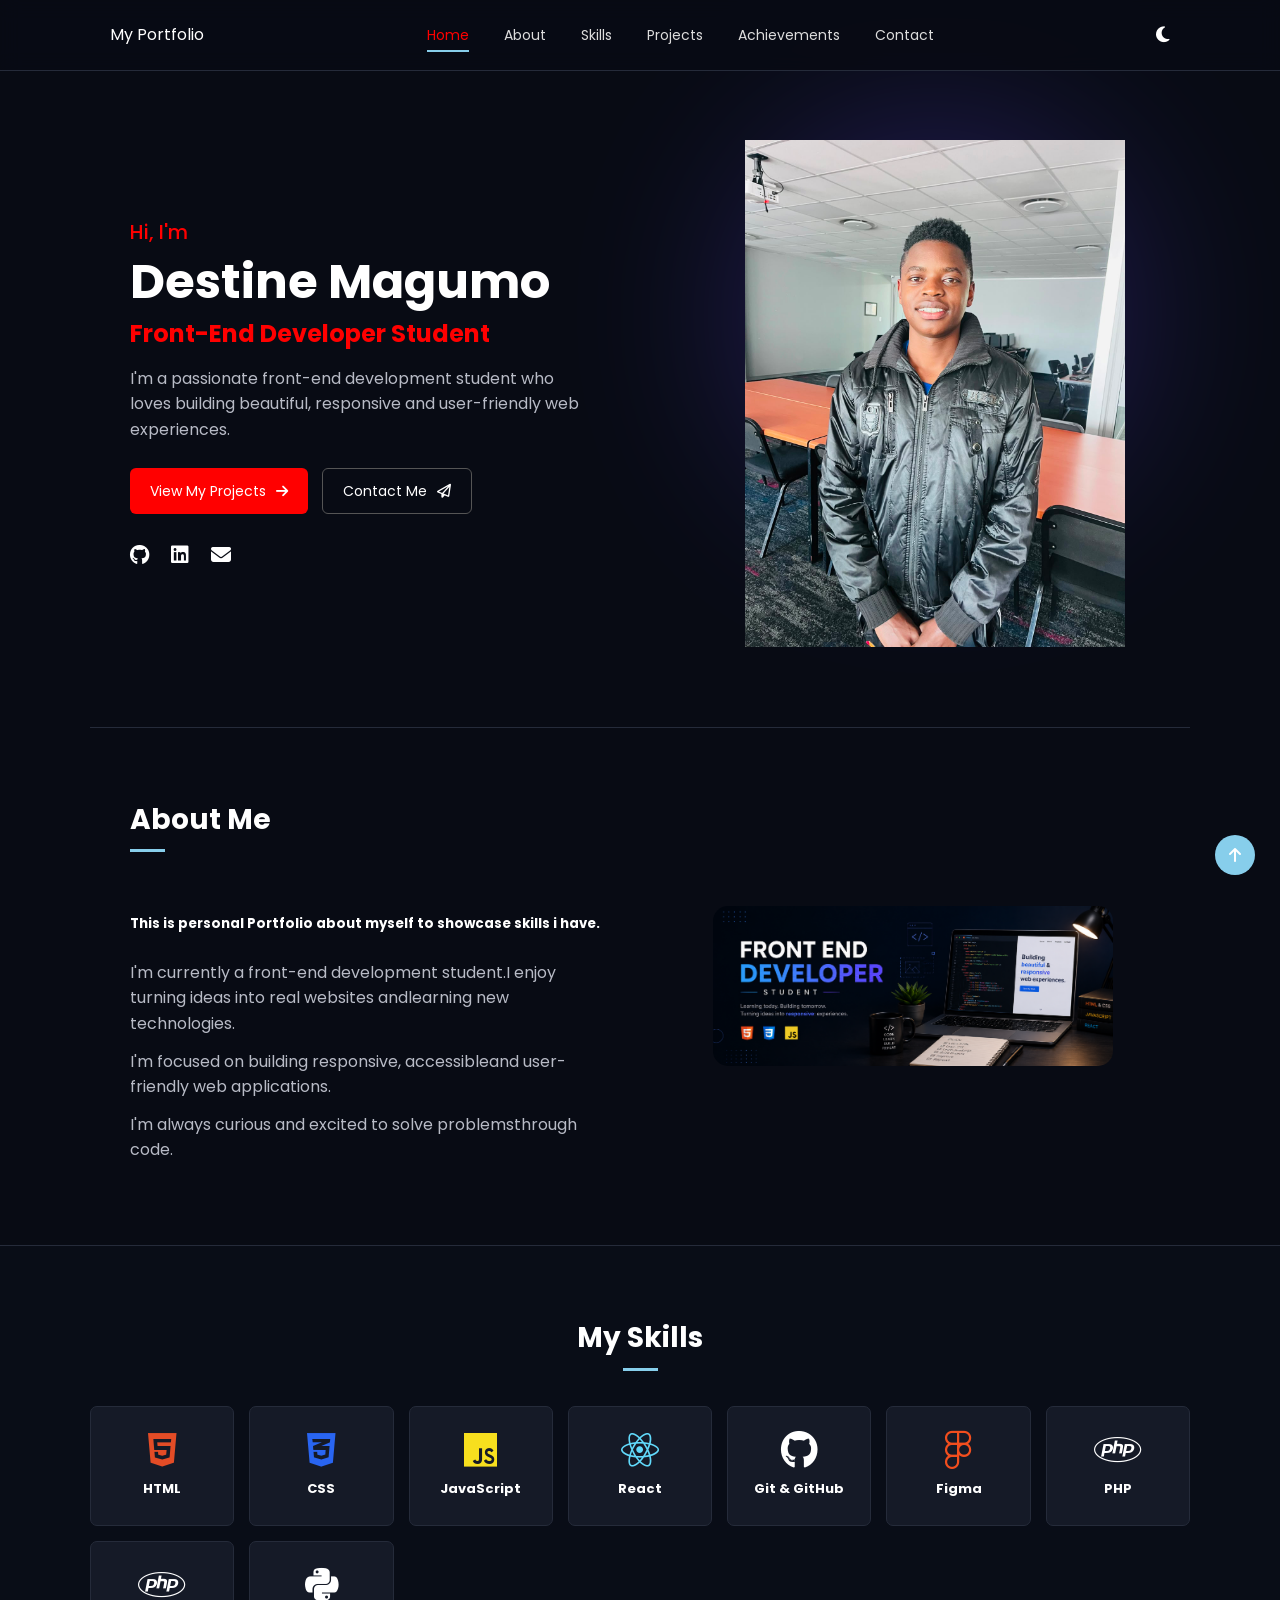
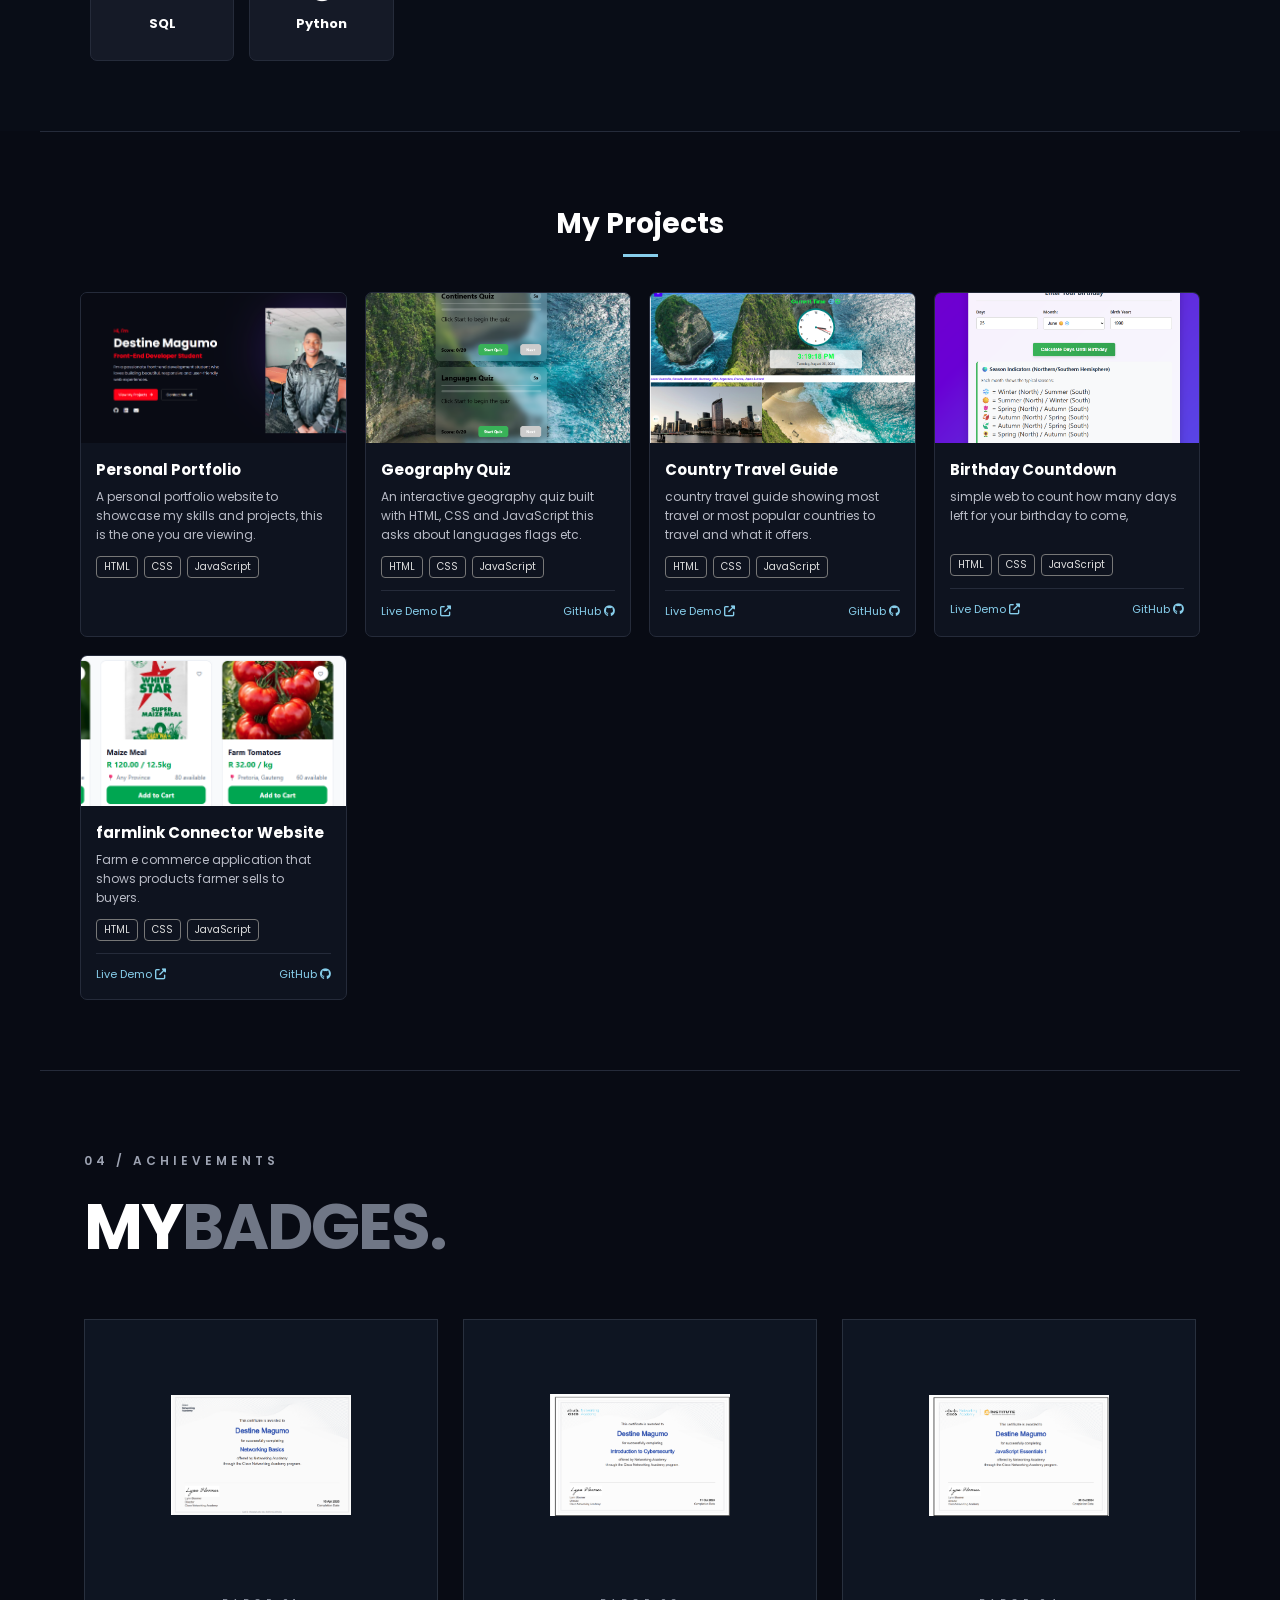
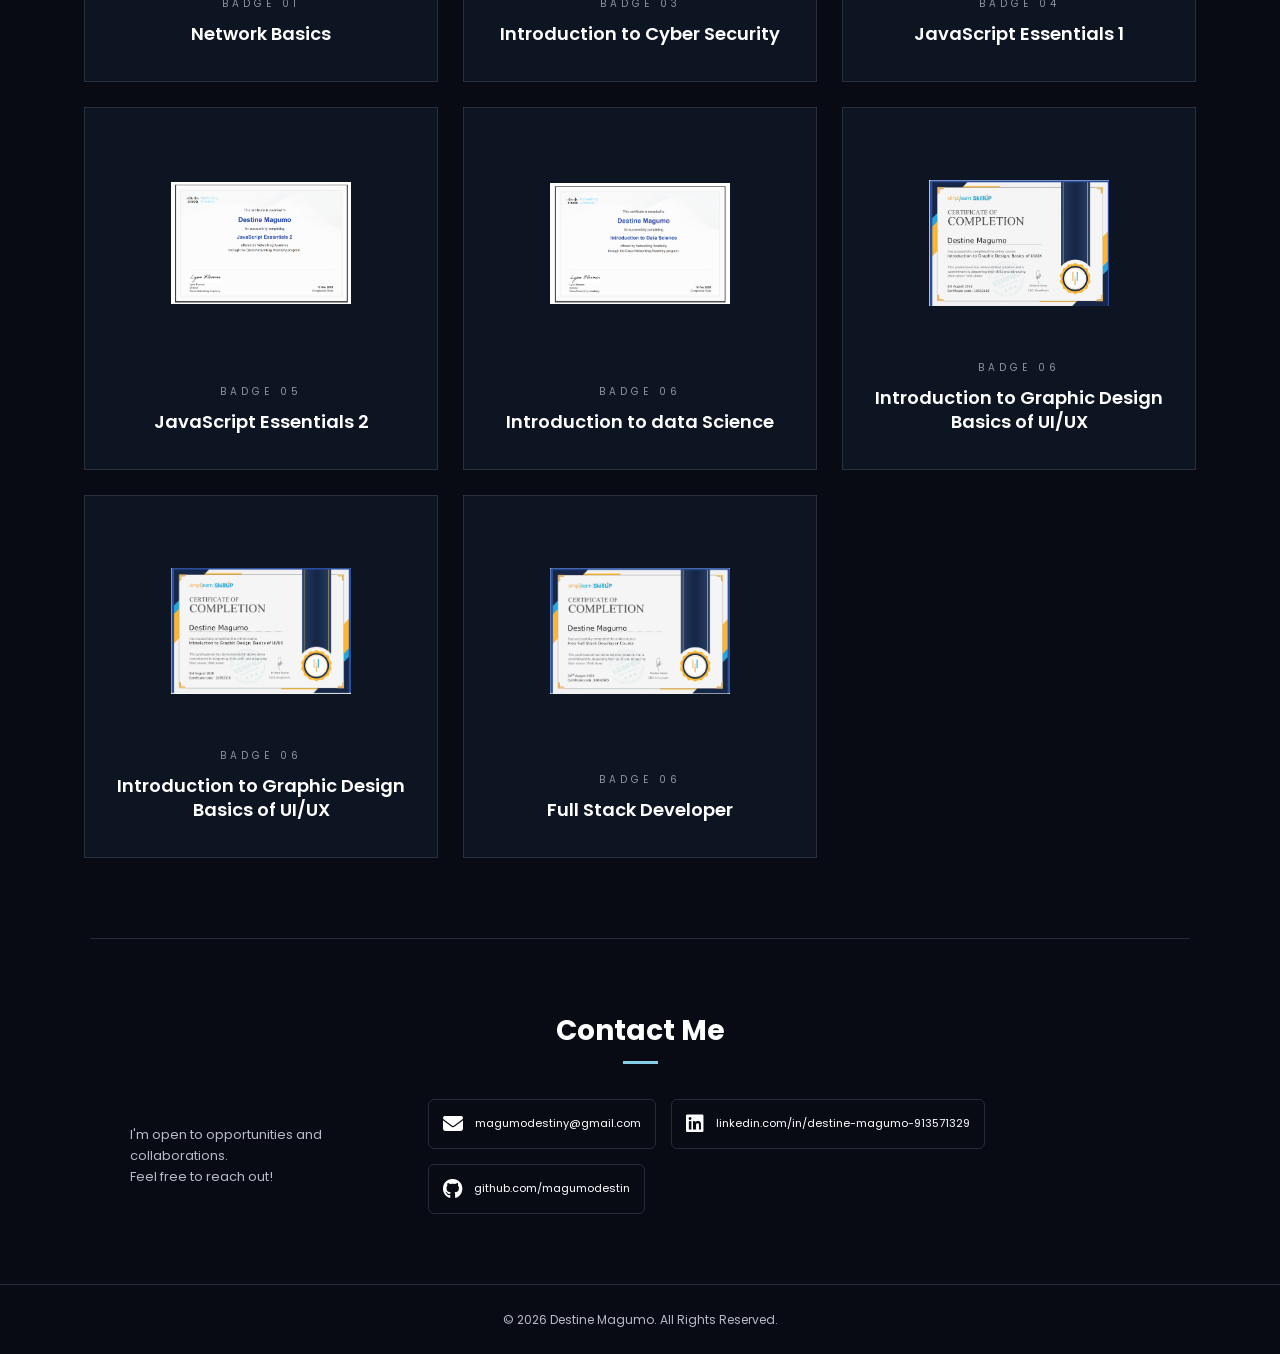
==== portfolio/index.html @ 2e09d2f1 "Add files via upload" ====
<!DOCTYPE html>
<html lang="en">
<head>
<meta charset="UTF-8">
<meta name="viewport" content="width=device-width, initial-scale=1.0">
<title>Destine Magumo | Portfolio</title>
<link rel="preconnect" href="https://fonts.googleapis.com">
<link rel="preconnect" href="https://fonts.gstatic.com" crossorigin>
<link href="https://fonts.googleapis.com/css2?family=Poppins:wght@300;400;500;600;700&display=swap" rel="stylesheet">
<link rel="stylesheet" href="https://cdnjs.cloudflare.com/ajax/libs/font-awesome/6.5.2/css/all.min.css">
<link rel="stylesheet" href="style.css">
</head>

<body>
<header>
<nav class="navbar">
<a href="#home" class="c">My Portfolio<span></span></a>
<ul class="nav-links">
<li><a href="#home" class="active">Home</a></li>
<li><a href="#about">About</a></li>
<li><a href="#skills">Skills</a></li>
<li><a href="#projects">Projects</a></li>
<li><a href="#achievements">Achievements</a></li>
<li><a href="#contact">Contact</a></li>
</ul>
<button id="theme-btn" class="theme-btn" aria-label="Toggle dark mode">
<i class="fas fa-moon"></i>
</button>
<button class="menu-btn" id="menu-btn" aria-label="Open menu">
<i class="fas fa-bars"></i>
</button>
</nav>
</header>

<section class="hero" id="home">
<div class="hero-content">
<p class="intro">Hi, I'm</p>
<h1>Destine Magumo</h1>
<h2>Front-End Developer Student</h2>
<p class="hero-description">
I'm a passionate front-end development student who
loves building beautiful, responsive and user-friendly
web experiences.
</p>

<div class="hero-buttons">
<a href="#projects" class="btn primary-btn">
View My Projects
<i class="fas fa-arrow-right"></i>
</a>
<a href="#contact" class="btn secondary-btn">
Contact Me
<i class="far fa-paper-plane"></i>
</a>
</div>

<div class="social-icons">
<a href="https://github.com/magumodestin" target="_blank" rel="noopener noreferrer" aria-label="GitHub">
<i class="fab fa-github"></i>
</a>
<a href="https://www.linkedin.com/in/destine-magumo-913571329/" target="_blank" rel="noopener noreferrer" aria-label="LinkedIn">
<i class="fab fa-linkedin"></i>
</a>
<a href="mailto:magumodestiny@gmail.com" aria-label="Email">
<i class="fas fa-envelope"></i>
</a>
</div>
</div>

<div class="hero-image">
<div class="glow"></div>
<img src="imgs/profile.jpg" alt="Destine Magumo Profile Picture">
</div>
</section>

<section class="about section" id="about">
<div class="about-content">
<div class="section-title left-title">
<h2>About Me</h2>
<span></span>
</div>

<br>
<h5>This is personal Portfolio about myself to showcase skills i have.</h5>
</br>

<p>I'm currently a front-end development student.I enjoy turning ideas into real websites andlearning new technologies.</p>
<p>I'm focused on building responsive, accessibleand user-friendly web applications.</p>
<p>I'm always curious and excited to solve problemsthrough code.</p>
</div>

<div class="about-image">
<img src="imgs/linkedin_cover.png" alt="Coding">
</div>
</section>

<section class="skills section" id="skills">
<div class="section-title">
<h2>My Skills</h2>
<span></span>
</div>

<div class="skills-container">
<div class="skill-card">
<i class="fab fa-html5 html-icon"></i>
<h3>HTML</h3>
</div>

<div class="skill-card">
<i class="fab fa-css3-alt css-icon"></i>
<h3>CSS</h3>
</div>

<div class="skill-card">
<i class="fab fa-js js-icon"></i>
<h3>JavaScript</h3>
</div>

<div class="skill-card">
<i class="fab fa-react react-icon"></i>
<h3>React</h3>
</div>

<div class="skill-card">
<i class="fab fa-github github-icon"></i>
<h3>Git &amp; GitHub</h3>
</div>

<div class="skill-card">
<i class="fab fa-figma figma-icon"></i>
<h3>Figma</h3>
</div>

<div class="skill-card">
<i class="fab fa-php php-icon"></i>
<h3>PHP</h3>
</div>

<div class="skill-card">
<i class="fab fa-php php-icon"></i>
<h3>SQL</h3>
</div>

<div class="skill-card">
<i class="fab fa-python python-icon"></i>
<h3>Python</h3>
</div>
</div>
</section>

<section class="projects section" id="projects">
<div class="section-title">
<h2>My Projects</h2>
<span></span>
</div>

<div class="projects-container">
<div class="project-card">
<img src="imgs/portfolio.png" alt="Personal Portfolio Project">
<div class="project-content">
<h3>Personal Portfolio</h3>
<p>A personal portfolio website to showcase my skills and projects, this is the one you are viewing.</p>
<div class="tags">
<span>HTML</span>
<span>CSS</span>
<span>JavaScript</span>
</div>
</div>
</div>

<div class="project-card">
<img src="imgs/geoquiz.png" alt="Geography Quiz">
<div class="project-content">
<h3>Geography Quiz</h3>
<p>An interactive geography quiz built with HTML, CSS and JavaScript this asks about languages flags etc.</p>
<div class="tags">
<span>HTML</span>
<span>CSS</span>
<span>JavaScript</span>
</div>

<div class="project-links">
<a href="https://geographyquizweb.netlify.app/" target="_blank" rel="noopener noreferrer">
Live Demo
<i class="fas fa-external-link-alt"></i>
</a>
<a href="https://github.com/magumodestin/Geography-Quiz" target="_blank" rel="noopener noreferrer">
GitHub
<i class="fab fa-github"></i>
</a>
</div>
</div>
</div>

<div class="project-card">
<img src="imgs/countrytravel.png" alt="Country travel guide">
<div class="project-content">
<h3>Country Travel Guide</h3>
<p>country travel guide showing most travel or most popular countries to travel and what it offers.</p>
<div class="tags">
<span>HTML</span>
<span>CSS</span>
<span>JavaScript</span>
</div>

<div class="project-links">
<a href="https://countrytravelguide.netlify.app/" target="_blank" rel="noopener noreferrer">
Live Demo
<i class="fas fa-external-link-alt"></i>
</a>
<a href="https://github.com/magumodestin" target="_blank" rel="noopener noreferrer">
GitHub
<i class="fab fa-github"></i>
</a>
</div>
</div>
</div>


<div class="project-card">
<img src="imgs/birthdaycountdown.png" alt="Country travel guide">
<div class="project-content">
<h3>Birthday Countdown</h3>
<p>simple web to count how many days left for your birthday to come, </p>
<div class="tags">
<span>HTML</span>
<span>CSS</span>
<span>JavaScript</span>
</div>

<div class="project-links">
<a href="https://birthdaycountdownapp.netlify.app/" target="_blank" rel="noopener noreferrer">
Live Demo
<i class="fas fa-external-link-alt"></i>
</a>
<a href="https://github.com/magumodestin" target="_blank" rel="noopener noreferrer">
GitHub
<i class="fab fa-github"></i>
</a>
</div>
</div>
</div>


<div class="project-card">
<img src="imgs/farmlinkconnector.png" alt="E-Commerce Website">
<div class="project-content">
<h3>farmlink Connector Website</h3>
<p>Farm e commerce application that shows products farmer sells to buyers.</p>
<div class="tags">
<span>HTML</span>
<span>CSS</span>
<span>JavaScript</span>
</div>

<div class="project-links">
<a href="https://farmlinkconnector.netlify.app/" target="_blank" rel="noopener noreferrer">
Live Demo
<i class="fas fa-external-link-alt"></i>
</a>
<a href="https://github.com/magumodestin" target="_blank" rel="noopener noreferrer">
GitHub
<i class="fab fa-github"></i>
</a>
</div>
</div>
</div>
</div>
</section>

<section class="achievements section" id="achievements">
<div class="achievements-header">
<div class="section-number">
04 / ACHIEVEMENTS
</div>
<h2>MY<span>BADGES.</span></h2>
</div>

<div class="badges-container">
<div class="badge-card">
<div class="badge-image">
<img src="imgs/networkbasics.png" alt="Safeguard Badge">
</div>
<div class="badge-info">
<p class="badge-number">BADGE 01</p>
<h3>Network Basics</h3>
</div>
</div>

<div class="badge-card">
<div class="badge-image">
<img src="imgs/cybersecurity_cert.png" alt="Introduction to Cyber Security Badge">
</div>
<div class="badge-info">
<p class="badge-number">BADGE 03</p>
<h3>Introduction to Cyber Security</h3>
</div>
</div>

<div class="badge-card">
<div class="badge-image">
<img src="imgs/JavaScriptEssentials1.png" alt="Badge 4">
</div>
<div class="badge-info">
<p class="badge-number">BADGE 04</p>
<h3>JavaScript Essentials 1</h3>
</div>
</div>

<div class="badge-card">
<div class="badge-image">
<img src="imgs/JavaScriptEssentials2.png" alt="Badge 6">
</div>
<div class="badge-info">
<p class="badge-number">BADGE 05</p>
<h3>JavaScript Essentials 2</h3>
</div>
</div>

<div class="badge-card">
<div class="badge-image">
<img src="imgs/datascience_cert.png" alt="Badge 5">
</div>
<div class="badge-info">
<p class="badge-number">BADGE 06</p>
<h3>Introduction to data Science</h3>
</div>
</div>

<!-- other cerification not fron cisco-->

<div class="badge-card">
<div class="badge-image">
<img src="imgs/introtographicdesign.jpg" alt="Badge 5">
</div>
<div class="badge-info">
<p class="badge-number">BADGE 06</p>
<h3>Introduction to Graphic Design Basics of UI/UX</h3>
</div>
</div>

<div class="badge-card">
<div class="badge-image">
<img src="imgs/GraphicDesignBasics.png" alt="Badge 5">
</div>
<div class="badge-info">
<p class="badge-number">BADGE 06</p>
<h3>Introduction to Graphic Design Basics of UI/UX</h3>
</div>
</div>

<div class="badge-card">
<div class="badge-image">
<img src="imgs/fullstack.png" alt="Badge 5">
</div>
<div class="badge-info">
<p class="badge-number">BADGE 06</p>
<h3>Full Stack Developer</h3>
</div>
</div>

</div>
</section>

<section class="contact section" id="contact">
<div class="section-title">
<h2>Contact Me</h2>
<span></span>
</div>

<div class="contact-container">
<div class="contact-text">
<p>I'm open to opportunities and collaborations.</p>
<p>Feel free to reach out!</p>
</div>

<div class="contact-links">
<a href="mailto:magumodestiny@gmail.com">
<i class="fas fa-envelope"></i>
<span>magumodestiny@gmail.com</span>
</a>

<a href="https://www.linkedin.com/in/destine-magumo-913571329/" target="_blank" rel="noopener noreferrer">
<i class="fab fa-linkedin"></i>
<span>linkedin.com/in/destine-magumo-913571329</span>
</a>

<a href="https://github.com/magumodestin" target="_blank" rel="noopener noreferrer">
<i class="fab fa-github"></i>
<span>github.com/magumodestin</span>
</a>
</div>
</div>
</section>

<footer>
<p>© 2026 Destine Magumo. All Rights Reserved.</p>
</footer>

<a href="#home" class="top-btn" aria-label="Back to top">
<i class="fas fa-arrow-up"></i>
</a>

<script src="script.js"></script>
</body>
</html>
---- portfolio/style.css ----
* {
    margin: 0;
    padding: 0;
    box-sizing: border-box;
    scroll-behavior: smooth;
}

body {
    font-family: "Poppins", sans-serif;
    background: #080b14;
    color: #ffffff;
    line-height: 1.6;
}

a {
    text-decoration: none;
    color: inherit;
}

img {
    max-width: 100%;
    display: block;
}

:root {
    --background: #080b14;
    --background-two: #0c101c;
    --card: #151a27;
    --border: #252b3a;
    --text: #ffffff;
    --text-light: #b8bbc6;
    --purple: #7657ff;
    --purple-light: #9b7cff;
}

header {
    position: fixed;
    top: 0;
    left: 0;
    width: 100%;
    z-index: 1000;
    background: rgba(8, 11, 20, 0.9);
    backdrop-filter: blur(10px);
    border-bottom: 1px solid var(--border);
}

.navbar {
    max-width: 1100px;
    height: 70px;
    margin: auto;
    display: flex;
    align-items: center;
    justify-content: space-between;
    padding: 0 20px;
}

.logo {
    font-size: 22px;
    font-weight: 700;
    color: red;
}

.logo span {
    color: white;
}

.nav-links {
    display: flex;
    gap: 35px;
    list-style: none;
}

.nav-links a {
    font-size: 14px;
    color: #ddd;
    transition: 0.3s;
}

.nav-links a:hover,
.nav-links a.active {
    color: red;
}

.nav-links a.active {
    border-bottom: 2px solid #87CEEB;
    padding-bottom: 5px;
}

.theme-btn,
.menu-btn {
    border: none;
    background: transparent;
    color: white;
    font-size: 18px;
    cursor: pointer;
}

.menu-btn {
    display: none;
}

.hero {
    min-height: 700px;
    max-width: 1100px;
    margin: auto;
    padding: 140px 40px 80px;
    display: flex;
    align-items: center;
    justify-content: space-between;
}

.hero-content {
    max-width: 520px;
}

.intro {
    color: red;
    font-size: 20px;
    font-weight: 500;
}

.hero h1 {
    font-size: 48px;
    line-height: 1.2;
    margin: 5px 0;
}

.hero h2 {
    font-size: 24px;
    color: red;
    margin-bottom: 12px;
}

.hero-description {
    color: var(--text-light);
    max-width: 450px;
    margin-bottom: 25px;
}

.hero-buttons {
    display: flex;
    gap: 14px;
    margin-bottom: 25px;
}

.btn {
    padding: 11px 20px;
    border-radius: 6px;
    display: flex;
    align-items: center;
    gap: 10px;
    font-size: 14px;
    transition: 0.3s;
}

.primary-btn {
    background: red;
}

.primary-btn:hover {
    transform: translateY(-3px);
    box-shadow: 0 10px 30px rgba(118, 87, 255, 0.3);
}

.secondary-btn {
    border: 1px solid #555;
}

.secondary-btn:hover {
    border-color: #ADD8E6;
    color: red;
}

.social-icons {
    display: flex;
    gap: 22px;
}

.social-icons a {
    font-size: 20px;
    transition: 0.3s;
}

.social-icons a:hover {
    color: #FF7F7F;
    transform: translateY(-3px);
}

.hero-image {
    position: relative;
    width: 430px;
    display: flex;
    justify-content: center;
}

.hero-image img {
    width: 380px;
    position: relative;
    z-index: 2;
}

.glow {
    position: absolute;
    width: 350px;
    height: 350px;
    background: #694cff;
    filter: blur(100px);
    opacity: 0.35;
    border-radius: 50%;
}

.section {
    border-top: 1px solid var(--border);
    padding: 70px 40px;
}

.section-title {
    text-align: center;
    margin-bottom: 35px;
}

.section-title h2 {
    font-size: 28px;
}

.section-title span {
    display: block;
    width: 35px;
    height: 3px;
    background: #87CEEB;
    margin: 7px auto;
}

.left-title {
    text-align: left;
}

.left-title span {
    margin-left: 0;
}

.about {
    max-width: 1100px;
    margin: auto;
    display: flex;
    justify-content: space-between;
    align-items: center;
    gap: 70px;
}

.about-content {
    flex: 1;
}

.about-content p {
    color: var(--text-light);
    margin-bottom: 12px;
    max-width: 500px;
}

.about-image {
    flex: 1;
    display: flex;
    justify-content: center;
}

.about-image img {
    width: 400px;
    border-radius: 15px;
}

.skills {
    background: #090d17;
}

.skills-container {
    max-width: 1100px;
    margin: auto;
    display: grid;
    grid-template-columns: repeat(7, 1fr);
    gap: 15px;
}

.skill-card {
    min-height: 120px;
    background: var(--card);
    border: 1px solid var(--border);
    border-radius: 7px;
    display: flex;
    flex-direction: column;
    justify-content: center;
    align-items: center;
    gap: 10px;
    transition: 0.3s;
}

.skill-card:hover {
    transform: translateY(-5px);
    border-color: #87CEEB;
}

.skill-card i {
    font-size: 38px;
}

.skill-card h3 {
    font-size: 13px;
}

.html-icon {
    color: #e34c26;
}

.css-icon {
    color: #2965f1;
}

.js-icon {
    color: #f7df1e;
}

.react-icon {
    color: #61dafb;
}

.github-icon {
    color: white;
}

.tailwind-icon {
    color: #38bdf8;
}

.figma-icon {
    color: #f24e1e;
}

.projects {
    max-width: 1200px;
    margin: auto;
}

.projects-container {
    display: grid;
    grid-template-columns: repeat(4, 1fr);
    gap: 18px;
}

.project-card {
    background: #0e131f;
    border: 1px solid var(--border);
    border-radius: 7px;
    overflow: hidden;
    transition: 0.3s;
}

.project-card:hover {
    transform: translateY(-5px);
    border-color: #4c3a99;
}

.project-card > img {
    width: 100%;
    height: 150px;
    object-fit: cover;
}

.project-content {
    padding: 15px;
}

.project-content h3 {
    font-size: 15px;
    margin-bottom: 5px;
}

.project-content p {
    font-size: 12px;
    color: var(--text-light);
    min-height: 55px;
}

.tags {
    display: flex;
    gap: 6px;
    flex-wrap: wrap;
    margin: 12px 0;
}

.tags span {
    font-size: 10px;
    border: 1px solid #777;
    padding: 2px 7px;
    border-radius: 4px;
    color: #ddd;
}

.project-links {
    border-top: 1px solid var(--border);
    padding-top: 12px;
    display: flex;
    justify-content: space-between;
}

.project-links a {
    font-size: 11px;
    color: #87CEEB;
}

.project-links a:hover {
    color: white;
}

.contact {
    max-width: 1100px;
    margin: auto;
}

.contact-container {
    display: flex;
    align-items: center;
    justify-content: space-between;
    gap: 30px;
}

.contact-text {
    color: var(--text-light);
    font-size: 13px;
}

.contact-links {
    display: flex;
    gap: 15px;
    flex-wrap: wrap;
}

.contact-links a {
    min-width: 200px;
    padding: 14px;
    border: 1px solid var(--border);
    border-radius: 6px;
    display: flex;
    align-items: center;
    gap: 12px;
    font-size: 11px;
    transition: 0.3s;
}

.contact-links a:hover {
    border-color: #87CEEB;
    color: red;
}

.contact-links i {
    font-size: 20px;
}

footer {
    border-top: 1px solid var(--border);
    text-align: center;
    padding: 25px;
    color: var(--text-light);
    font-size: 12px;
}

.top-btn {
    position: fixed;
    right: 25px;
    bottom: 25px;
    width: 40px;
    height: 40px;
    background: #87CEEB;
    border-radius: 50%;
    display: flex;
    justify-content: center;
    align-items: center;
    z-index: 100;
}

body.light {
    --background: #f5f5f8;
    --background-two: #ffffff;
    --card: #ffffff;
    --border: #dddddd;
    --text: #161616;
    --text-light: #555;
    background: #f5f5f8;
    color: #161616;
}

body.light header {
    background: rgba(255, 255, 255, 0.9);
}

body.light .hero,
body.light .section,
body.light .skills {
    background: #f5f5f8;
}

body.light .nav-links a {
    color: #333;
}

body.light .theme-btn,
body.light .menu-btn {
    color: #111;
}

body.light .secondary-btn {
    border-color: #aaa;
}

body.light .project-card,
body.light .skill-card {
    background: white;
}

body.light footer {
    background: white;
}

@media (max-width: 900px) {
    .nav-links {
        position: absolute;
        top: 70px;
        left: 0;
        width: 100%;
        background: #0b0f19;
        flex-direction: column;
        align-items: center;
        padding: 25px;
        gap: 20px;
        display: none;
    }

    .nav-links.show {
        display: flex;
    }

    .menu-btn {
        display: block;
    }

    .hero {
        flex-direction: column;
        text-align: center;
        padding-top: 120px;
    }

    .hero-content {
        max-width: 700px;
    }

    .hero-buttons {
        justify-content: center;
    }

    .social-icons {
        justify-content: center;
    }

    .hero-image {
        margin-top: 40px;
    }

    .about {
        flex-direction: column;
    }

    .left-title {
        text-align: center;
    }

    .left-title span {
        margin: 7px auto;
    }

    .skills-container {
        grid-template-columns: repeat(4, 1fr);
    }

    .projects-container {
        grid-template-columns: repeat(2, 1fr);
    }

    .contact-container {
        flex-direction: column;
        text-align: center;
    }

    .achievements-header h2 {
        font-size: 52px;
    }

    .badges-container {
        grid-template-columns: repeat(2, 1fr);
    }
}

@media (max-width: 600px) {
    .navbar {
        padding: 0 15px;
    }

    .hero {
        padding-left: 20px;
        padding-right: 20px;
    }

    .hero h1 {
        font-size: 38px;
    }

    .hero h2 {
        font-size: 20px;
    }

    .hero-image {
        width: 100%;
    }

    .hero-image img {
        width: 300px;
    }

    .section {
        padding: 55px 20px;
    }

    .skills-container {
        grid-template-columns: repeat(2, 1fr);
    }

    .projects-container {
        grid-template-columns: 1fr;
    }

    .contact-links {
        flex-direction: column;
        width: 100%;
    }

    .contact-links a {
        width: 100%;
    }

    .hero-buttons {
        flex-direction: column;
    }

    .btn {
        justify-content: center;
    }

    .achievements {
        padding: 60px 20px;
    }

    .achievements-header {
        margin-bottom: 40px;
    }

    .achievements-header h2 {
        font-size: 42px;
    }

    .section-number {
        font-size: 10px;
        letter-spacing: 3px;
    }

    .badges-container {
        grid-template-columns: 1fr;
        gap: 20px;
    }

    .badge-card {
        min-height: 340px;
        padding: 60px 25px 30px;
    }
}

.achievements {
    max-width: 1200px;
    margin: auto;
    padding: 80px 44px;
}

.achievements-header {
    margin-bottom: 60px;
}

.section-number {
    font-size: 12px;
    font-weight: 600;
    letter-spacing: 4px;
    color: #9da3b2;
    margin-bottom: 25px;
}

.achievements-header h2 {
    font-size: 64px;
    line-height: 1;
    font-weight: 700;
    letter-spacing: -2px;
}

.achievements-header h2 span {
    color: #707786;
}

.badges-container {
    display: grid;
    grid-template-columns: repeat(3, 1fr);
    gap: 25px;
}

.badge-card {
    min-height: 363px;
    background: #0e1522;
    border: 1px solid #28303e;
    display: flex;
    flex-direction: column;
    align-items: center;
    justify-content: space-between;
    padding: 70px 30px 35px;
    transition: all 0.3s ease;
}

.badge-card:hover {
    transform: translateY(-6px);
    border-color: #626b7d;
    background: #111a29;
}

.badge-image {
    width: 180px;
    height: 130px;
    display: flex;
    align-items: center;
    justify-content: center;
    margin-bottom: 30px;
}

.badge-image img {
    width: 100%;
    height: 100%;
    object-fit: contain;
    transition: transform 0.3s ease;
}

.badge-card:hover .badge-image img {
    transform: scale(1.04);
}

.badge-info {
    text-align: center;
    width: 100%;
}

.badge-number {
    font-size: 10px;
    letter-spacing: 4px;
    color: #8d94a3;
    margin-bottom: 10px;
}

.badge-info h3 {
    font-size: 18px;
    line-height: 1.35;
    color: #ffffff;
    font-weight: 600;
}
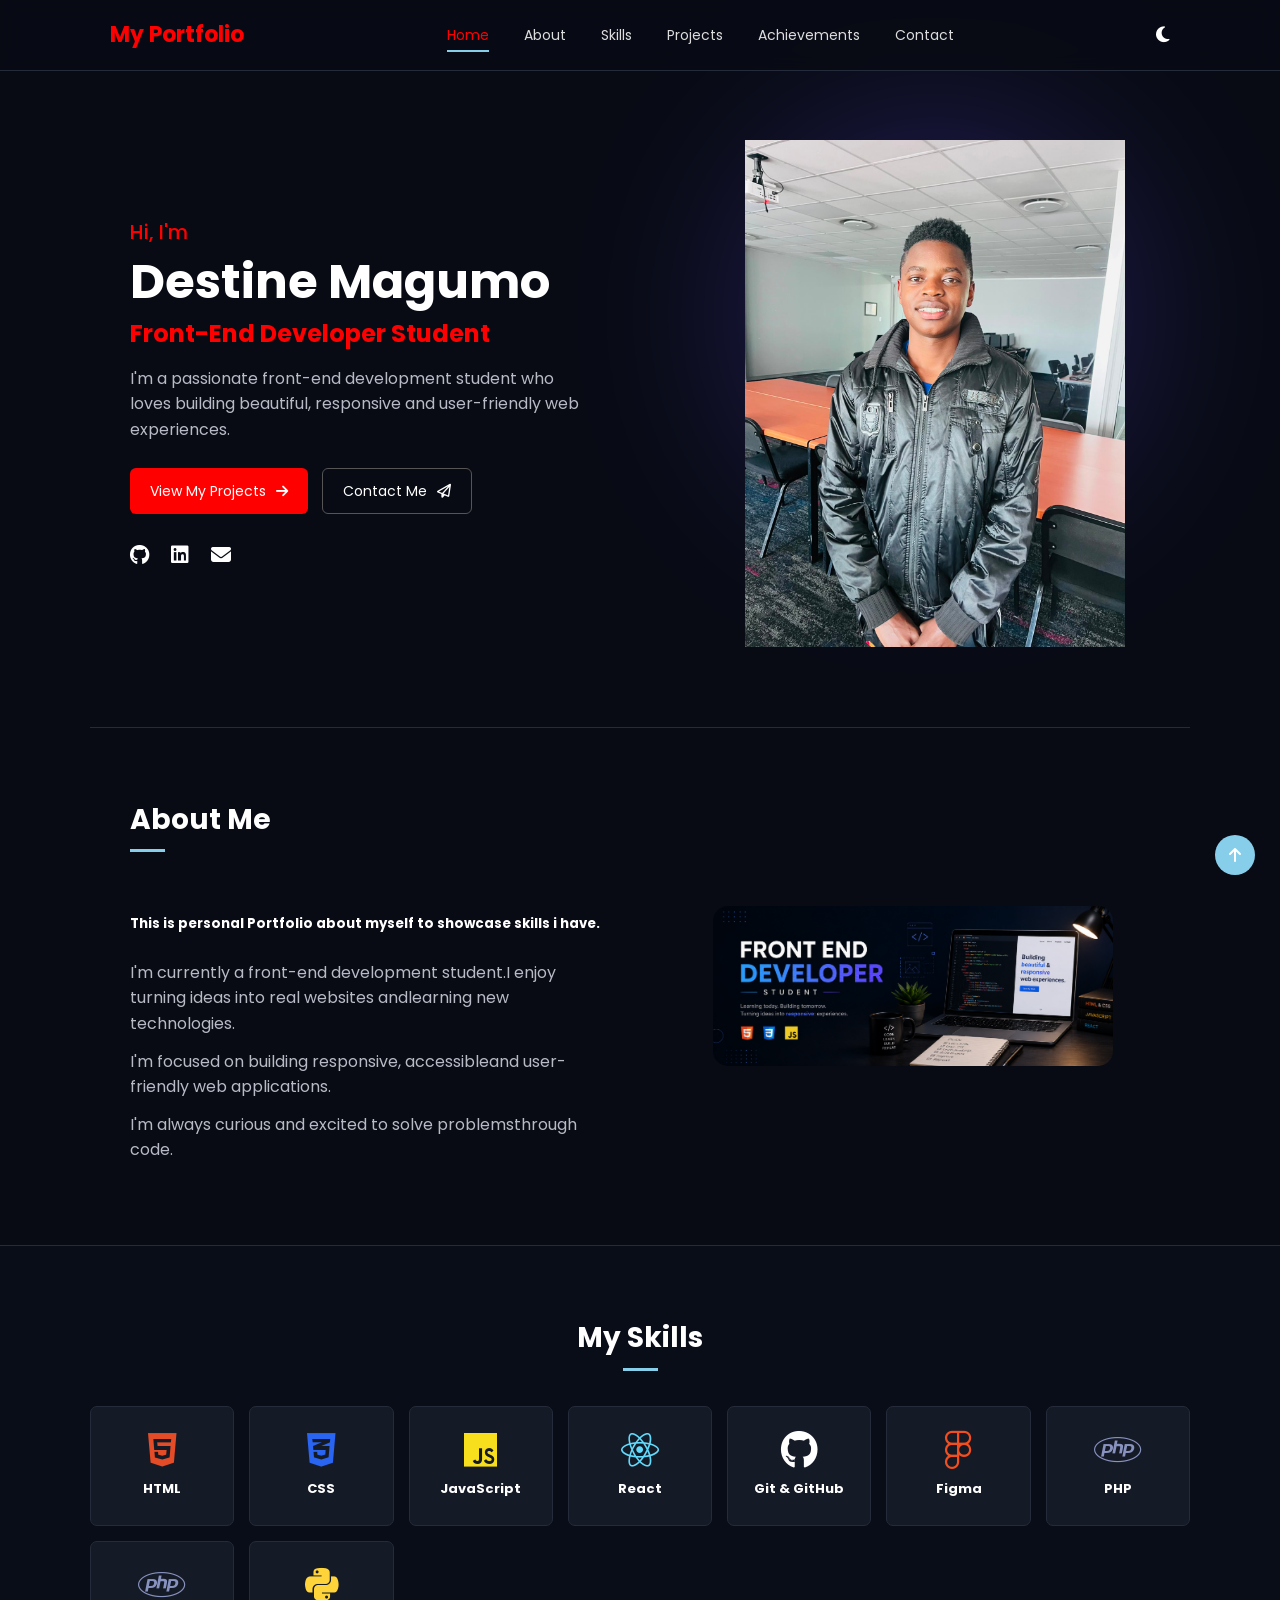
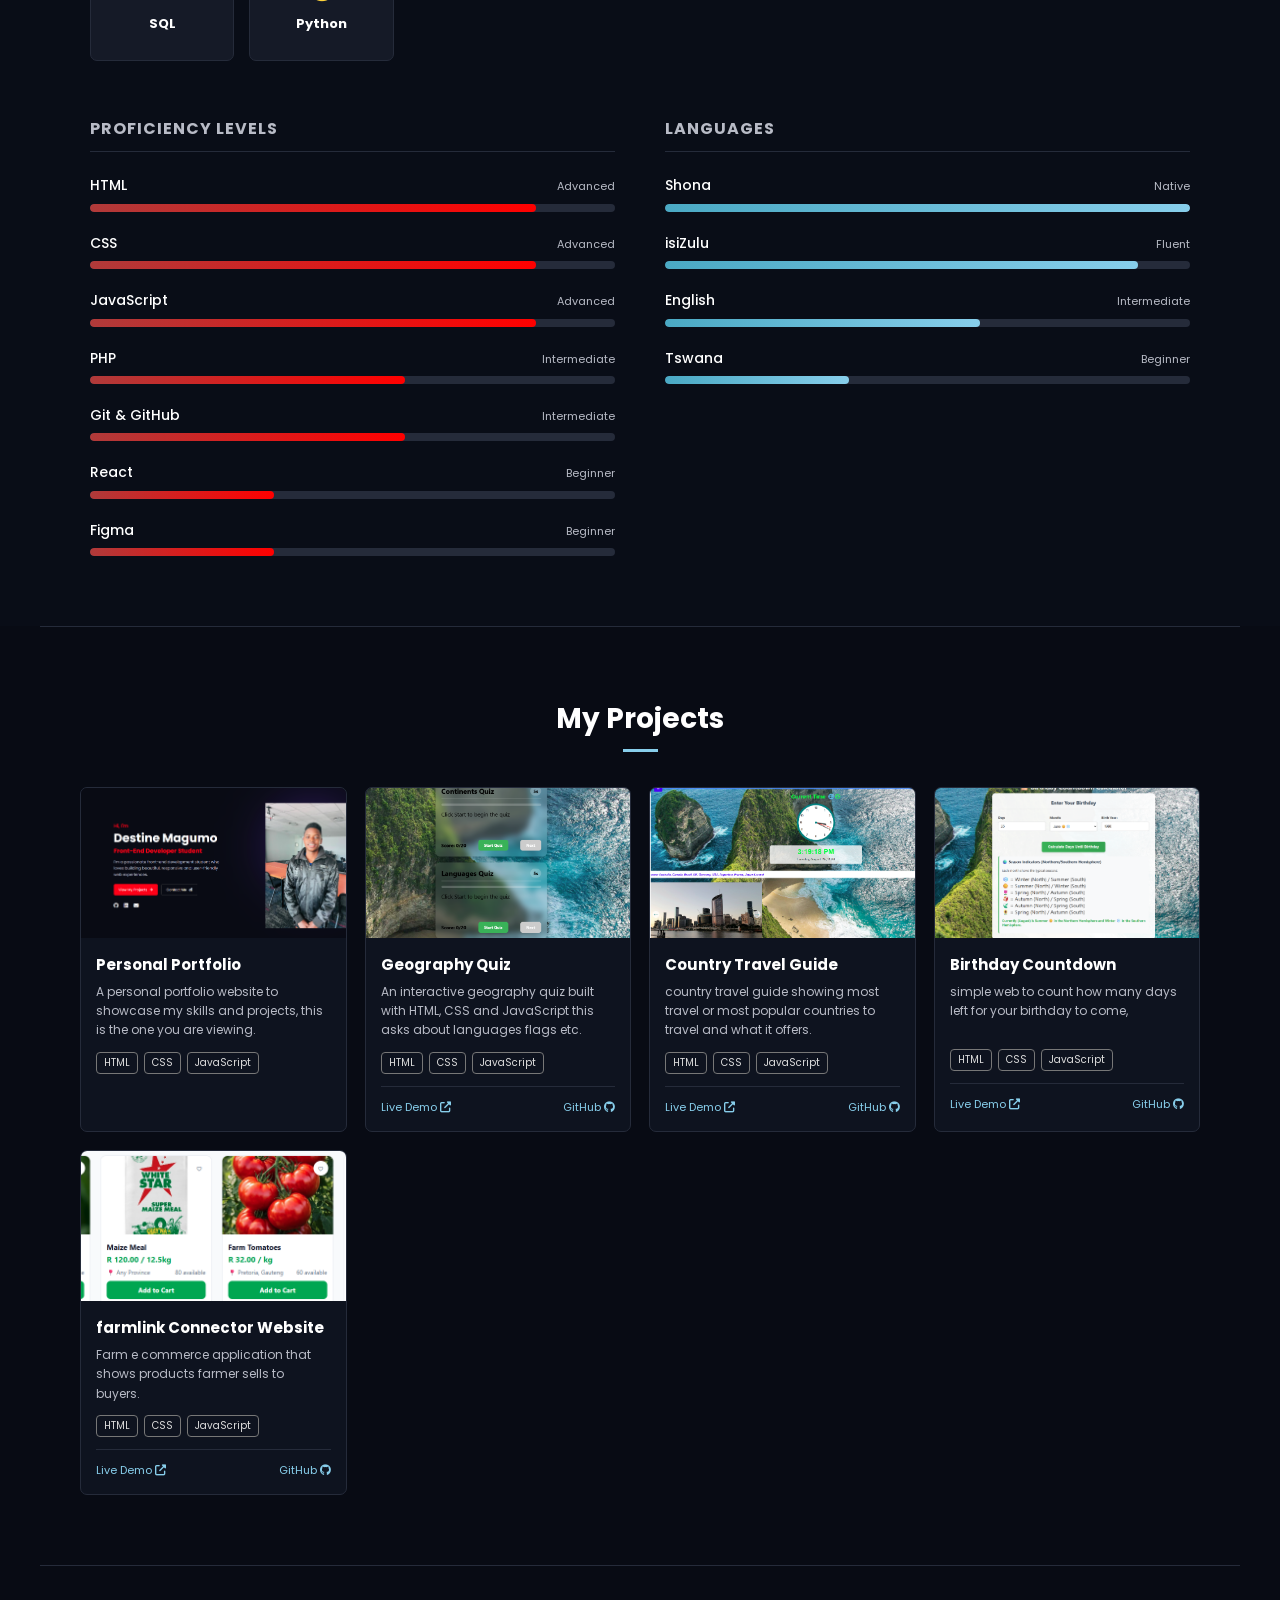
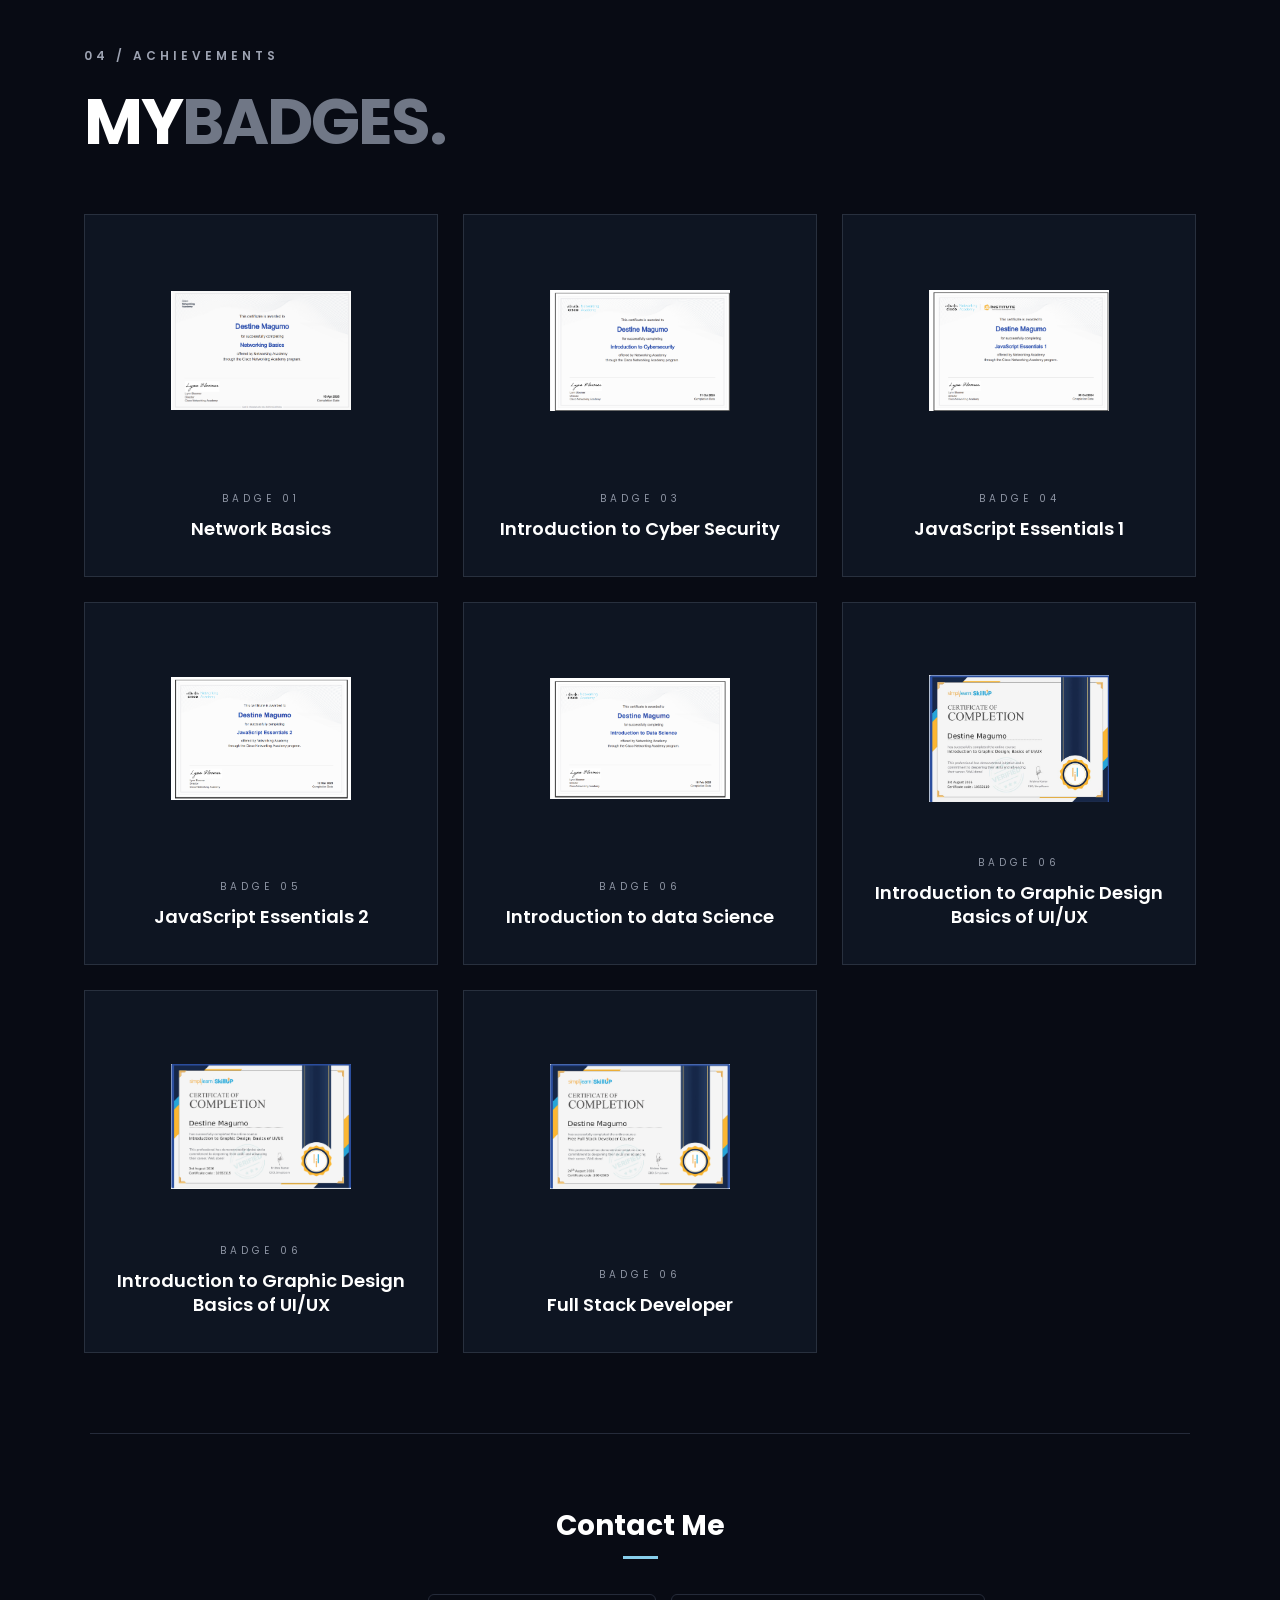
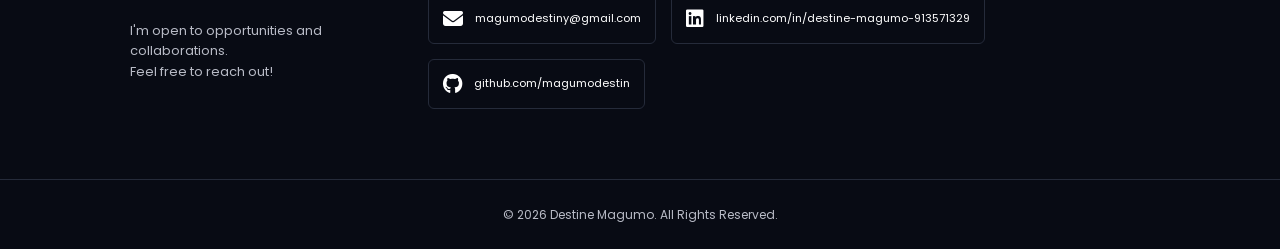
==== commit ceefa905: "Add files via upload" ====
--- a/portfolio/index.html
+++ b/portfolio/index.html
@@ -14,7 +14,7 @@
 <body>
 <header>
 <nav class="navbar">
-<a href="#home" class="c">My Portfolio<span></span></a>
+<a href="#home" class="logo">My Portfolio<span></span></a>
 <ul class="nav-links">
 <li><a href="#home" class="active">Home</a></li>
 <li><a href="#about">About</a></li>
@@ -146,6 +146,71 @@
 <h3>Python</h3>
 </div>
 </div>
+
+<div class="bars-wrapper">
+<div class="bars-block">
+<h3>PROFICIENCY LEVELS</h3>
+
+<div class="skill-bar-item" style="--fill: 85%;">
+<div class="skill-bar-label"><span class="name">HTML</span><span class="level">Advanced</span></div>
+<div class="skill-bar-track"><div class="skill-bar-fill"></div></div>
+</div>
+
+<div class="skill-bar-item" style="--fill: 85%;">
+<div class="skill-bar-label"><span class="name">CSS</span><span class="level">Advanced</span></div>
+<div class="skill-bar-track"><div class="skill-bar-fill"></div></div>
+</div>
+
+<div class="skill-bar-item" style="--fill: 85%;">
+<div class="skill-bar-label"><span class="name">JavaScript</span><span class="level">Advanced</span></div>
+<div class="skill-bar-track"><div class="skill-bar-fill"></div></div>
+</div>
+
+<div class="skill-bar-item" style="--fill: 60%;">
+<div class="skill-bar-label"><span class="name">PHP</span><span class="level">Intermediate</span></div>
+<div class="skill-bar-track"><div class="skill-bar-fill"></div></div>
+</div>
+
+<div class="skill-bar-item" style="--fill: 60%;">
+<div class="skill-bar-label"><span class="name">Git &amp; GitHub</span><span class="level">Intermediate</span></div>
+<div class="skill-bar-track"><div class="skill-bar-fill"></div></div>
+</div>
+
+<div class="skill-bar-item" style="--fill: 35%;">
+<div class="skill-bar-label"><span class="name">React</span><span class="level">Beginner</span></div>
+<div class="skill-bar-track"><div class="skill-bar-fill"></div></div>
+</div>
+
+<div class="skill-bar-item" style="--fill: 35%;">
+<div class="skill-bar-label"><span class="name">Figma</span><span class="level">Beginner</span></div>
+<div class="skill-bar-track"><div class="skill-bar-fill"></div></div>
+</div>
+</div>
+
+<div class="bars-block">
+<h3>LANGUAGES</h3>
+
+<div class="skill-bar-item lang-bar-item" style="--fill: 100%;">
+<div class="skill-bar-label"><span class="name">Shona</span><span class="level">Native</span></div>
+<div class="skill-bar-track"><div class="skill-bar-fill"></div></div>
+</div>
+
+<div class="skill-bar-item lang-bar-item" style="--fill: 90%;">
+<div class="skill-bar-label"><span class="name">isiZulu</span><span class="level">Fluent</span></div>
+<div class="skill-bar-track"><div class="skill-bar-fill"></div></div>
+</div>
+
+<div class="skill-bar-item lang-bar-item" style="--fill: 60%;">
+<div class="skill-bar-label"><span class="name">English</span><span class="level">Intermediate</span></div>
+<div class="skill-bar-track"><div class="skill-bar-fill"></div></div>
+</div>
+
+<div class="skill-bar-item lang-bar-item" style="--fill: 35%;">
+<div class="skill-bar-label"><span class="name">Tswana</span><span class="level">Beginner</span></div>
+<div class="skill-bar-track"><div class="skill-bar-fill"></div></div>
+</div>
+</div>
+</div>
 </section>
 
 <section class="projects section" id="projects">
@@ -180,7 +245,7 @@
 </div>
 
 <div class="project-links">
-<a href="https://geographyquizweb.netlify.app/" target="_blank" rel="noopener noreferrer">
+<a href="https://geographyquiz-rosy.vercel.app/" target="_blank" rel="noopener noreferrer">
 Live Demo
 <i class="fas fa-external-link-alt"></i>
 </a>
@@ -204,7 +269,7 @@
 </div>
 
 <div class="project-links">
-<a href="https://countrytravelguide.netlify.app/" target="_blank" rel="noopener noreferrer">
+<a href="https://countrytravelguide.vercel.app/" target="_blank" rel="noopener noreferrer">
 Live Demo
 <i class="fas fa-external-link-alt"></i>
 </a>
@@ -229,7 +294,7 @@
 </div>
 
 <div class="project-links">
-<a href="https://birthdaycountdownapp.netlify.app/" target="_blank" rel="noopener noreferrer">
+<a href="https://birthdaycountdown-coral.vercel.app/" target="_blank" rel="noopener noreferrer">
 Live Demo
 <i class="fas fa-external-link-alt"></i>
 </a>
@@ -254,7 +319,7 @@
 </div>
 
 <div class="project-links">
-<a href="https://farmlinkconnector.netlify.app/" target="_blank" rel="noopener noreferrer">
+<a href="https://farmlinkproject.vercel.app/" target="_blank" rel="noopener noreferrer">
 Live Demo
 <i class="fas fa-external-link-alt"></i>
 </a>
--- a/portfolio/style.css
+++ b/portfolio/style.css
@@ -335,6 +335,87 @@
     color: #f24e1e;
 }
 
+.php-icon {
+    color: #8892be;
+}
+
+.python-icon {
+    color: #ffd43b;
+}
+
+.bars-wrapper {
+    max-width: 1100px;
+    margin: 55px auto 0;
+    display: grid;
+    grid-template-columns: 1fr 1fr;
+    gap: 50px;
+}
+
+.bars-block h3 {
+    font-size: 16px;
+    letter-spacing: 1px;
+    color: var(--text-light);
+    margin-bottom: 22px;
+    padding-bottom: 10px;
+    border-bottom: 1px solid var(--border);
+}
+
+.skill-bar-item {
+    margin-bottom: 20px;
+}
+
+.skill-bar-item:last-child {
+    margin-bottom: 0;
+}
+
+.skill-bar-label {
+    display: flex;
+    justify-content: space-between;
+    align-items: baseline;
+    margin-bottom: 7px;
+}
+
+.skill-bar-label .name {
+    font-size: 14px;
+    font-weight: 500;
+}
+
+.skill-bar-label .level {
+    font-size: 11px;
+    color: var(--text-light);
+}
+
+.skill-bar-track {
+    width: 100%;
+    height: 8px;
+    border-radius: 5px;
+    background: var(--border);
+    overflow: hidden;
+}
+
+.skill-bar-fill {
+    height: 100%;
+    width: 0%;
+    border-radius: 5px;
+    background: linear-gradient(90deg, #b03a3a, red);
+    transition: width 1s ease;
+}
+
+.skill-bar-item.in-view .skill-bar-fill {
+    width: var(--fill);
+}
+
+.lang-bar-item .skill-bar-fill {
+    background: linear-gradient(90deg, #4aa9c4, #87CEEB);
+}
+
+@media (max-width: 900px) {
+    .bars-wrapper {
+        grid-template-columns: 1fr;
+        gap: 40px;
+    }
+}
+
 .projects {
     max-width: 1200px;
     margin: auto;
@@ -502,6 +583,13 @@
     color: #333;
 }
 
+@media (max-width: 900px) {
+    body.light .nav-links {
+        background: #ffffff;
+        border-bottom: 1px solid var(--border);
+    }
+}
+
 body.light .theme-btn,
 body.light .menu-btn {
     color: #111;
@@ -529,13 +617,19 @@
         background: #0b0f19;
         flex-direction: column;
         align-items: center;
+        padding: 0 25px;
+        gap: 20px;
+        max-height: 0;
+        overflow: hidden;
+        opacity: 0;
+        transition: max-height 0.35s ease, opacity 0.25s ease, padding 0.35s ease;
+        display: flex;
+    }
+
+    .nav-links.show {
+        max-height: 400px;
+        opacity: 1;
         padding: 25px;
-        gap: 20px;
-        display: none;
-    }
-
-    .nav-links.show {
-        display: flex;
     }
 
     .menu-btn {
@@ -678,6 +772,42 @@
     .badge-card {
         min-height: 340px;
         padding: 60px 25px 30px;
+    }
+}
+
+@media (max-width: 400px) {
+    .hero h1 {
+        font-size: 32px;
+    }
+
+    .hero h2 {
+        font-size: 17px;
+    }
+
+    .hero-image img {
+        width: 240px;
+    }
+
+    .skills-container {
+        grid-template-columns: repeat(2, 1fr);
+        gap: 10px;
+    }
+
+    .skill-card {
+        min-height: 100px;
+    }
+
+    .skill-card i {
+        font-size: 30px;
+    }
+
+    .logo {
+        font-size: 18px;
+    }
+
+    .btn {
+        font-size: 13px;
+        padding: 10px 16px;
     }
 }
 
@@ -771,4 +901,4 @@
     line-height: 1.35;
     color: #ffffff;
     font-weight: 600;
-}
+}
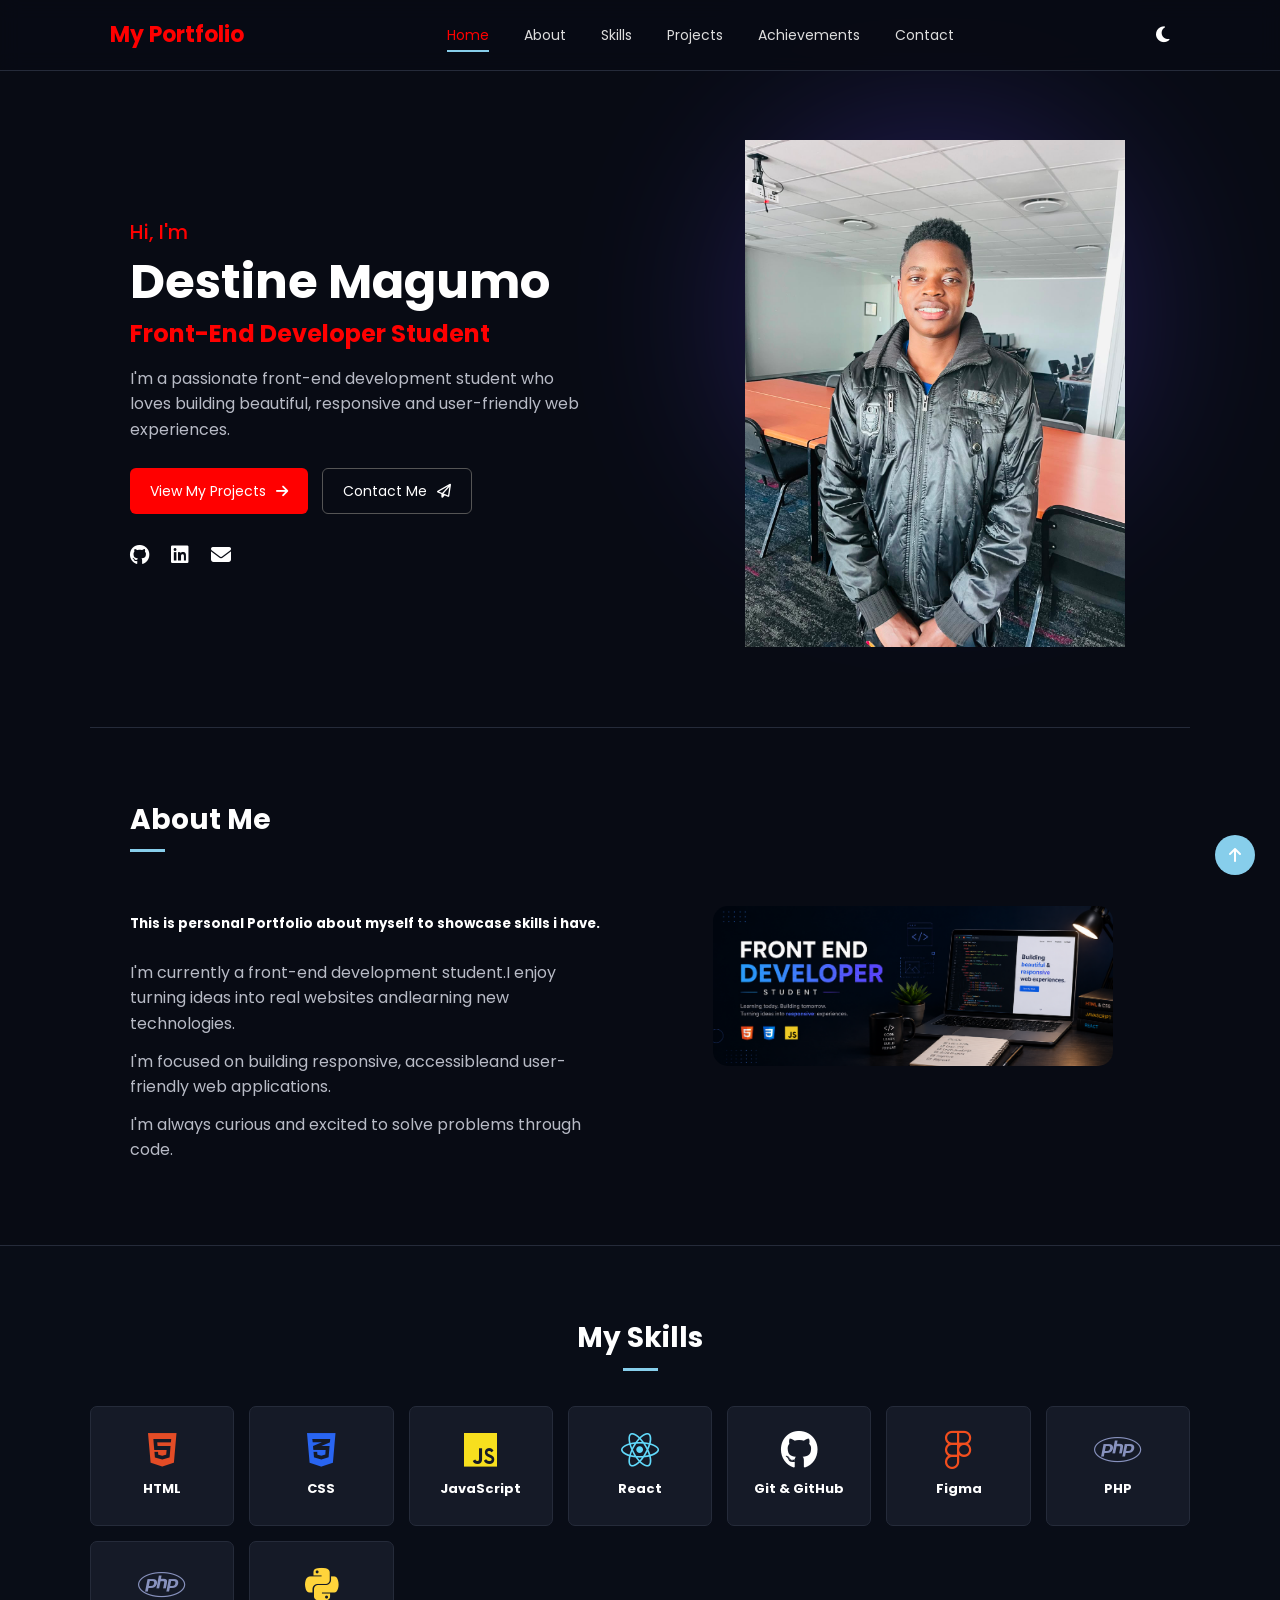
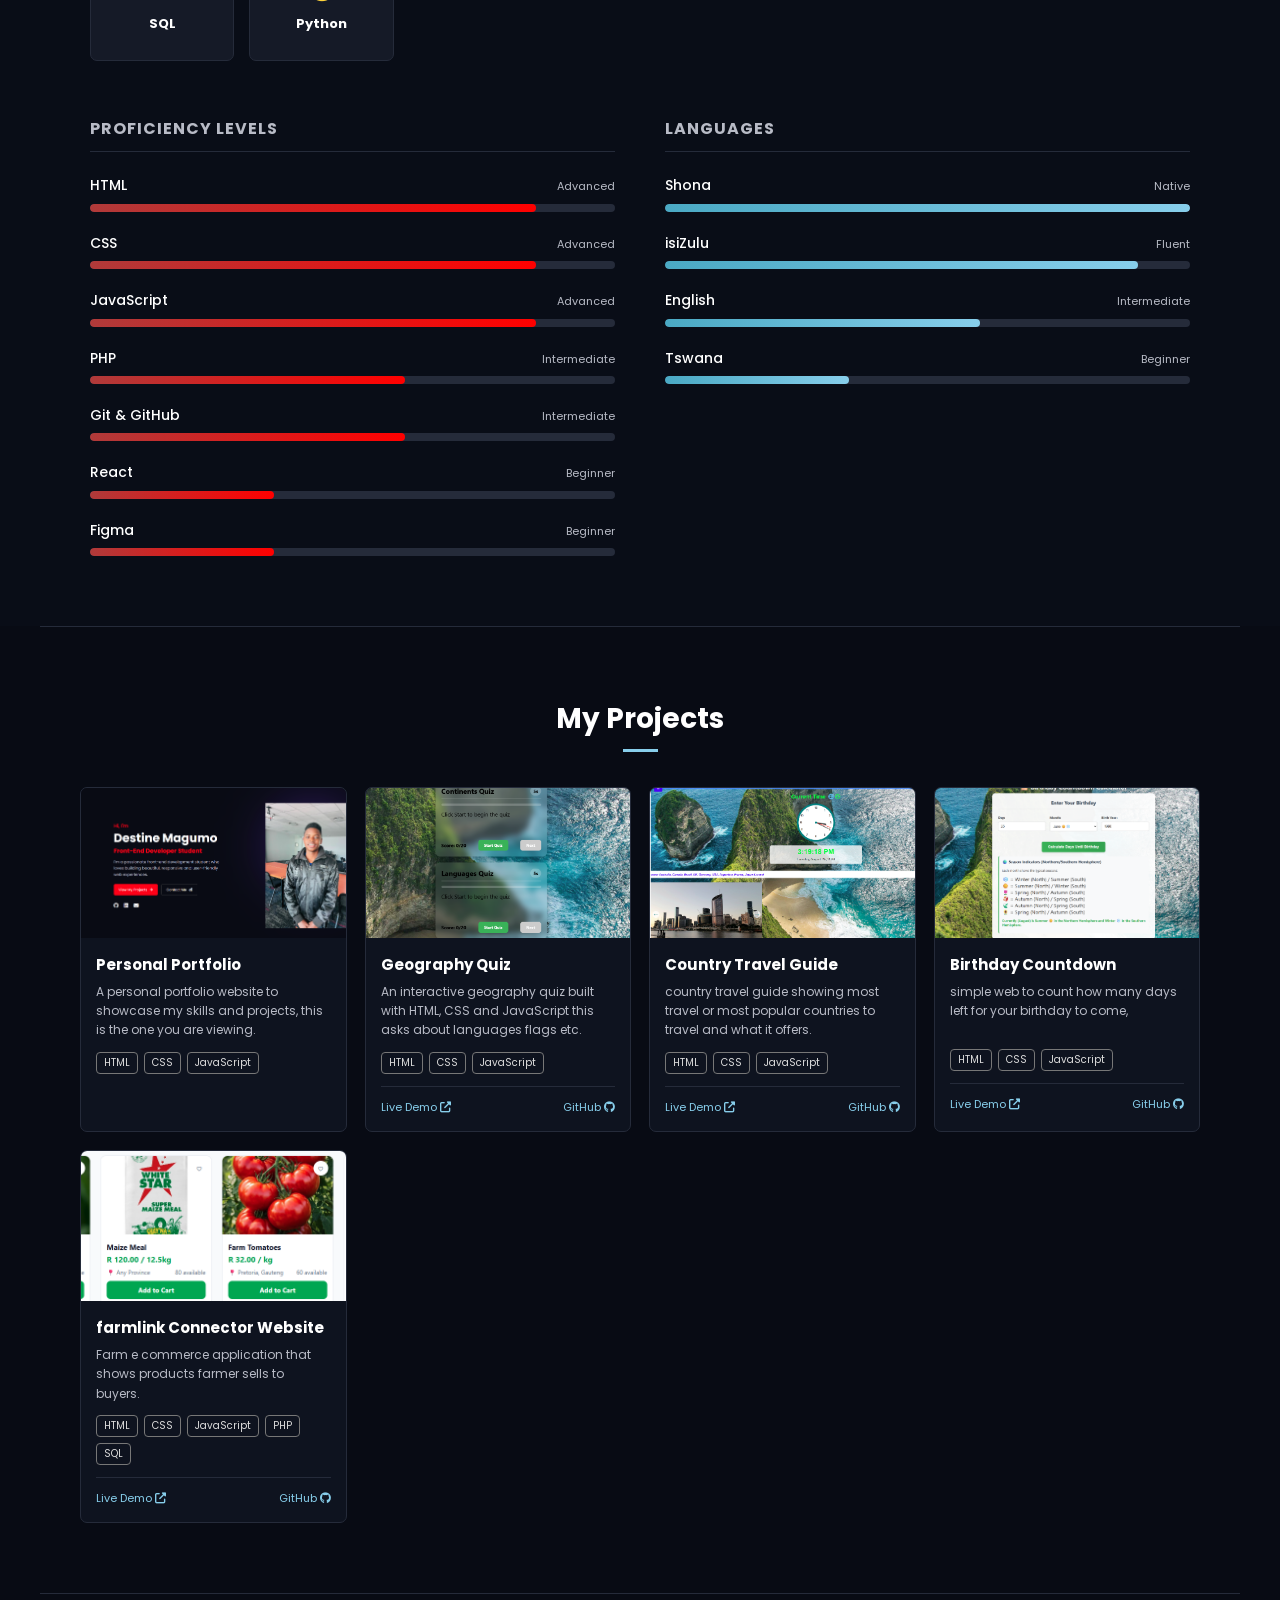
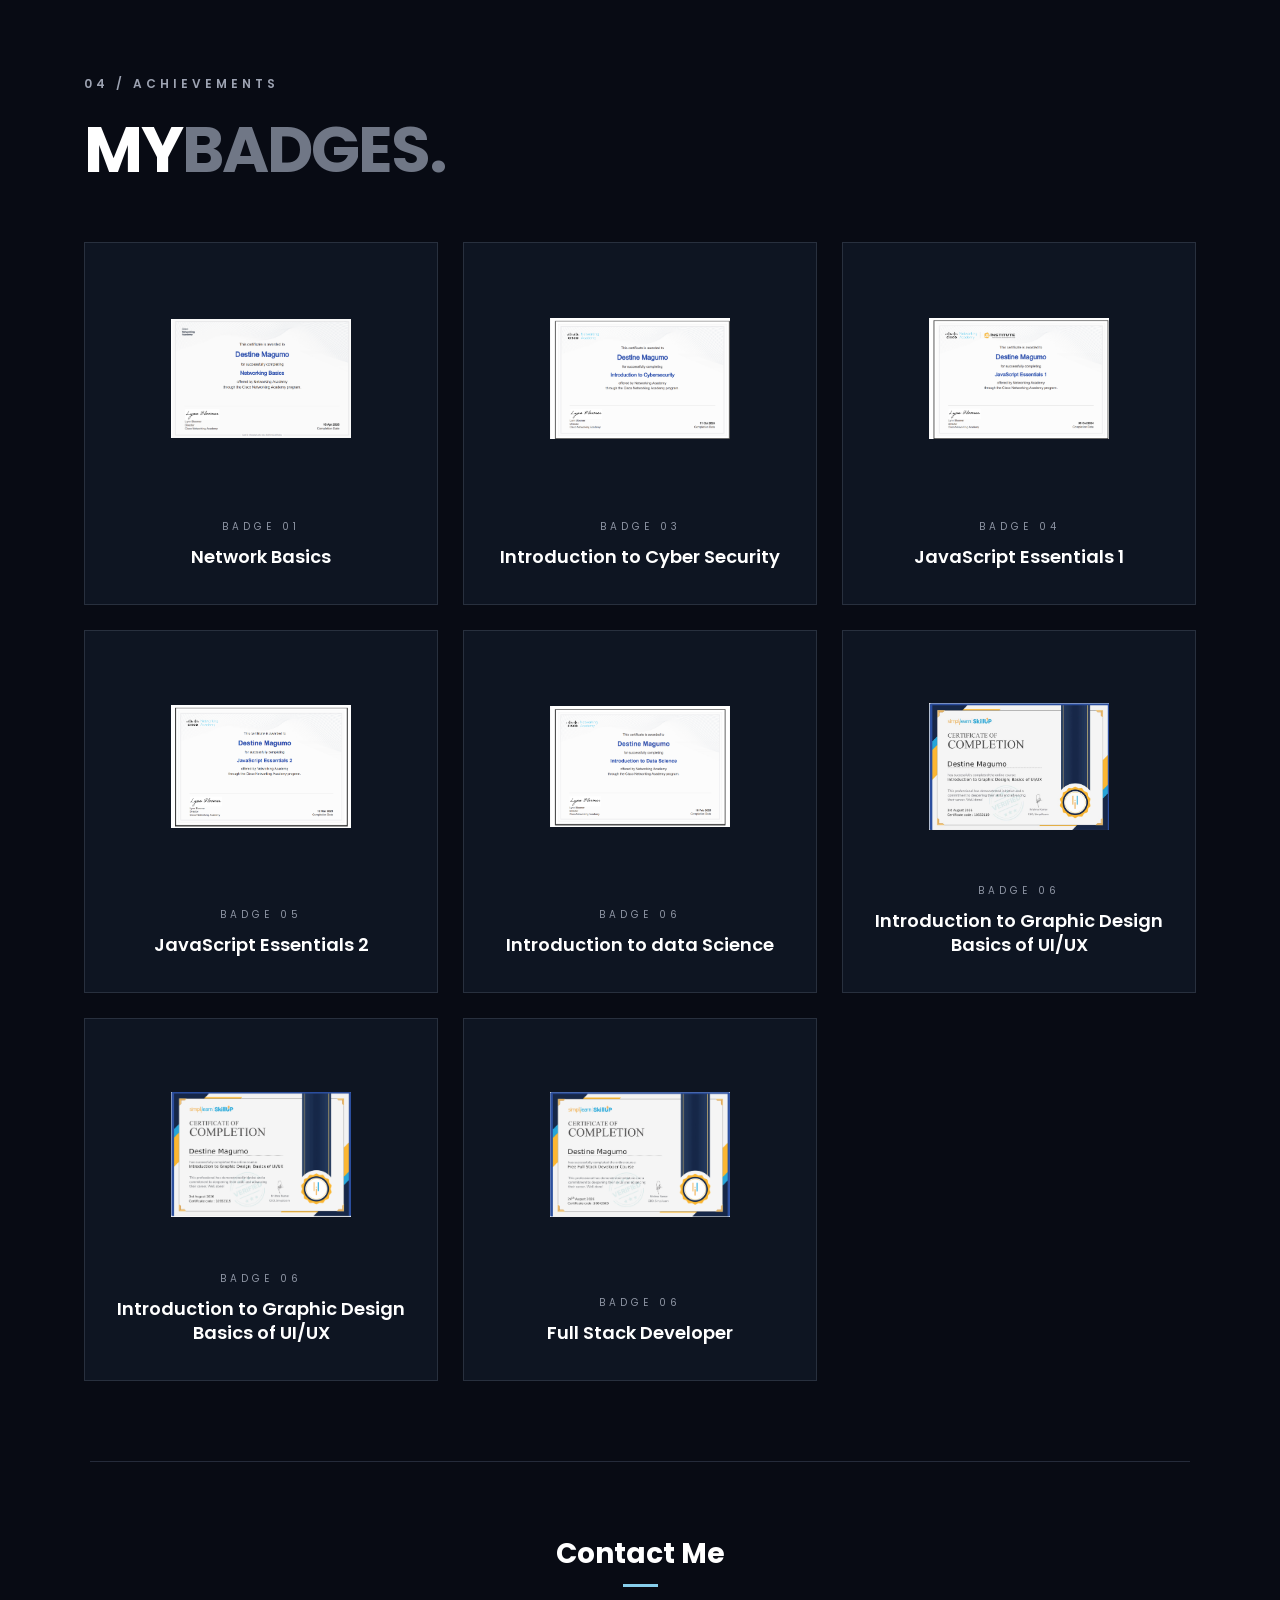
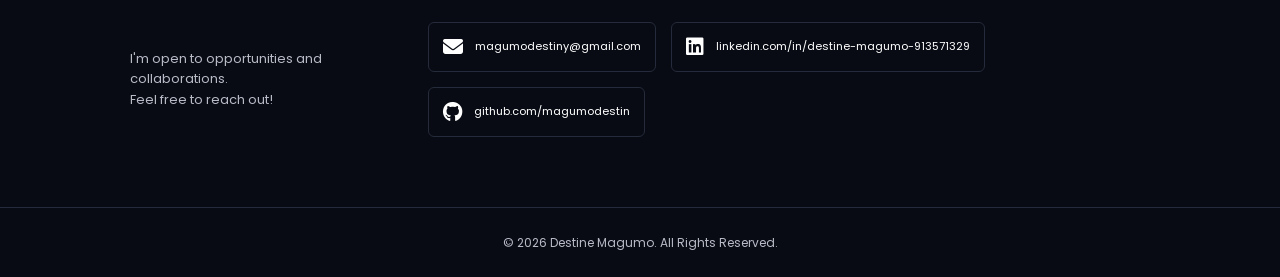
==== commit a38c888c: "Add files via upload" ====
--- a/portfolio/index.html
+++ b/portfolio/index.html
@@ -86,7 +86,7 @@
 
 <p>I'm currently a front-end development student.I enjoy turning ideas into real websites andlearning new technologies.</p>
 <p>I'm focused on building responsive, accessibleand user-friendly web applications.</p>
-<p>I'm always curious and excited to solve problemsthrough code.</p>
+<p>I'm always curious and excited to solve problems through code.</p>
 </div>
 
 <div class="about-image">
@@ -273,7 +273,7 @@
 Live Demo
 <i class="fas fa-external-link-alt"></i>
 </a>
-<a href="https://github.com/magumodestin" target="_blank" rel="noopener noreferrer">
+<a href="https://github.com/magumodestin/Countrytravelguide" target="_blank" rel="noopener noreferrer">
 GitHub
 <i class="fab fa-github"></i>
 </a>
@@ -298,7 +298,7 @@
 Live Demo
 <i class="fas fa-external-link-alt"></i>
 </a>
-<a href="https://github.com/magumodestin" target="_blank" rel="noopener noreferrer">
+<a href="https://github.com/magumodestin/Birthday-Countdown" target="_blank" rel="noopener noreferrer">
 GitHub
 <i class="fab fa-github"></i>
 </a>
@@ -316,6 +316,8 @@
 <span>HTML</span>
 <span>CSS</span>
 <span>JavaScript</span>
+<span>PHP</span>
+<span>SQL</span>
 </div>
 
 <div class="project-links">
@@ -323,7 +325,7 @@
 Live Demo
 <i class="fas fa-external-link-alt"></i>
 </a>
-<a href="https://github.com/magumodestin" target="_blank" rel="noopener noreferrer">
+<a href="https://github.com/magumodestin/FarmlinkConnector" target="_blank" rel="noopener noreferrer">
 GitHub
 <i class="fab fa-github"></i>
 </a>
@@ -466,6 +468,11 @@
 <i class="fas fa-arrow-up"></i>
 </a>
 
+<div class="lightbox" id="lightbox">
+<span class="lightbox-close" id="lightbox-close" aria-label="Close">&times;</span>
+<img src="" alt="" class="lightbox-img" id="lightbox-img">
+</div>
+
 <script src="script.js"></script>
 </body>
 </html>
--- a/portfolio/style.css
+++ b/portfolio/style.css
@@ -5,11 +5,18 @@
     scroll-behavior: smooth;
 }
 
+html {
+    overflow-x: hidden;
+    max-width: 100%;
+}
+
 body {
     font-family: "Poppins", sans-serif;
     background: #080b14;
     color: #ffffff;
     line-height: 1.6;
+    overflow-x: hidden;
+    max-width: 100%;
 }
 
 a {
@@ -20,6 +27,7 @@
 img {
     max-width: 100%;
     display: block;
+    cursor: pointer;
 }
 
 :root {
@@ -189,6 +197,7 @@
 .hero-image {
     position: relative;
     width: 430px;
+    max-width: 100%;
     display: flex;
     justify-content: center;
 }
@@ -407,6 +416,99 @@
 
 .lang-bar-item .skill-bar-fill {
     background: linear-gradient(90deg, #4aa9c4, #87CEEB);
+}
+
+.achievements {
+    max-width: 1200px;
+    margin: auto;
+    padding: 80px 44px;
+}
+
+.achievements-header {
+    margin-bottom: 60px;
+}
+
+.section-number {
+    font-size: 12px;
+    font-weight: 600;
+    letter-spacing: 4px;
+    color: #9da3b2;
+    margin-bottom: 25px;
+}
+
+.achievements-header h2 {
+    font-size: 64px;
+    line-height: 1;
+    font-weight: 700;
+    letter-spacing: -2px;
+}
+
+.achievements-header h2 span {
+    color: #707786;
+}
+
+.badges-container {
+    display: grid;
+    grid-template-columns: repeat(3, 1fr);
+    gap: 25px;
+}
+
+.badge-card {
+    min-height: 363px;
+    background: #0e1522;
+    border: 1px solid #28303e;
+    display: flex;
+    flex-direction: column;
+    align-items: center;
+    justify-content: space-between;
+    padding: 70px 30px 35px;
+    transition: all 0.3s ease;
+}
+
+.badge-card:hover {
+    transform: translateY(-6px);
+    border-color: #626b7d;
+    background: #111a29;
+}
+
+.badge-image {
+    width: 180px;
+    height: 130px;
+    display: flex;
+    align-items: center;
+    justify-content: center;
+    margin-bottom: 30px;
+}
+
+.badge-image img {
+    width: 100%;
+    height: 100%;
+    object-fit: contain;
+    transition: transform 0.3s ease;
+    cursor: pointer;
+}
+
+.badge-card:hover .badge-image img {
+    transform: scale(1.04);
+}
+
+.badge-info {
+    text-align: center;
+    width: 100%;
+}
+
+.badge-number {
+    font-size: 10px;
+    letter-spacing: 4px;
+    color: #8d94a3;
+    margin-bottom: 10px;
+}
+
+.badge-info h3 {
+    font-size: 18px;
+    line-height: 1.35;
+    color: #ffffff;
+    font-weight: 600;
 }
 
 @media (max-width: 900px) {
@@ -811,94 +913,59 @@
     }
 }
 
-.achievements {
-    max-width: 1200px;
-    margin: auto;
-    padding: 80px 44px;
-}
-
-.achievements-header {
-    margin-bottom: 60px;
-}
-
-.section-number {
-    font-size: 12px;
-    font-weight: 600;
-    letter-spacing: 4px;
-    color: #9da3b2;
-    margin-bottom: 25px;
-}
-
-.achievements-header h2 {
-    font-size: 64px;
-    line-height: 1;
-    font-weight: 700;
-    letter-spacing: -2px;
-}
-
-.achievements-header h2 span {
-    color: #707786;
-}
-
-.badges-container {
-    display: grid;
-    grid-template-columns: repeat(3, 1fr);
-    gap: 25px;
-}
-
-.badge-card {
-    min-height: 363px;
-    background: #0e1522;
-    border: 1px solid #28303e;
-    display: flex;
-    flex-direction: column;
-    align-items: center;
-    justify-content: space-between;
-    padding: 70px 30px 35px;
-    transition: all 0.3s ease;
-}
-
-.badge-card:hover {
-    transform: translateY(-6px);
-    border-color: #626b7d;
-    background: #111a29;
-}
-
-.badge-image {
-    width: 180px;
-    height: 130px;
-    display: flex;
-    align-items: center;
-    justify-content: center;
-    margin-bottom: 30px;
-}
-
-.badge-image img {
+.lightbox {
+    display: none;
+    position: fixed;
+    top: 0;
+    left: 0;
     width: 100%;
     height: 100%;
-    object-fit: contain;
-    transition: transform 0.3s ease;
-}
-
-.badge-card:hover .badge-image img {
-    transform: scale(1.04);
-}
-
-.badge-info {
-    text-align: center;
-    width: 100%;
-}
-
-.badge-number {
-    font-size: 10px;
-    letter-spacing: 4px;
-    color: #8d94a3;
-    margin-bottom: 10px;
-}
-
-.badge-info h3 {
-    font-size: 18px;
-    line-height: 1.35;
+    background: rgba(4, 6, 12, 0.92);
+    z-index: 2000;
+    align-items: center;
+    justify-content: center;
+    padding: 40px;
+    cursor: zoom-out;
+}
+
+.lightbox.show {
+    display: flex;
+}
+
+.lightbox-img {
+    max-width: 100%;
+    max-height: 100%;
+    width: auto;
+    height: auto;
+    border-radius: 8px;
+    box-shadow: 0 20px 60px rgba(0, 0, 0, 0.5);
+    cursor: default;
+}
+
+.lightbox-close {
+    position: fixed;
+    top: 20px;
+    right: 30px;
+    font-size: 36px;
+    line-height: 1;
     color: #ffffff;
-    font-weight: 600;
+    cursor: pointer;
+    z-index: 2001;
+    transition: 0.3s;
+}
+
+.lightbox-close:hover {
+    color: #87CEEB;
+}
+
+@media (max-width: 600px) {
+    .lightbox {
+        padding: 20px;
+    }
+
+    .lightbox-close {
+        top: 12px;
+        right: 18px;
+        font-size: 30px;
+    }
 }
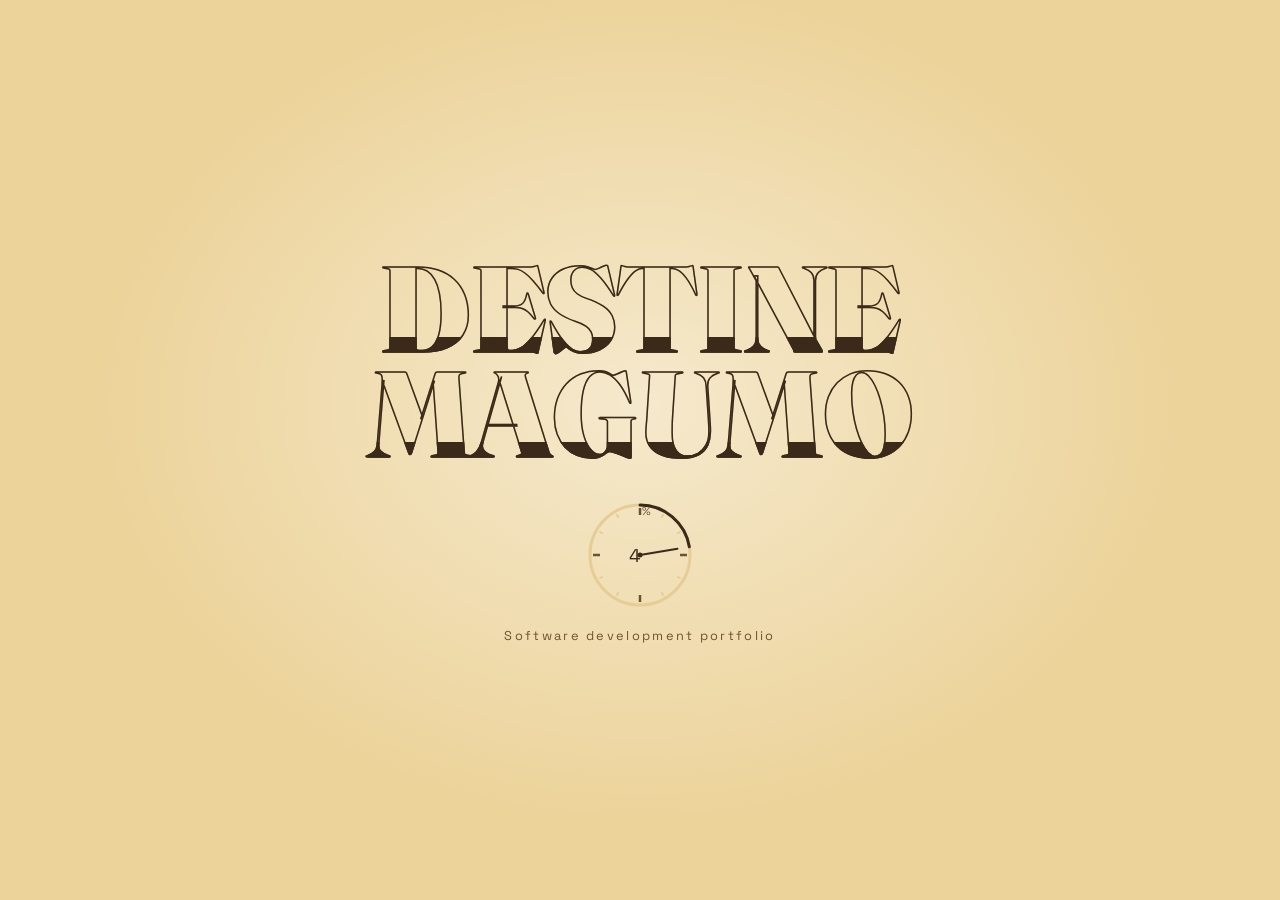
==== commit db7b12b2: "Add files via upload" ====
--- a/portfolio/index.html
+++ b/portfolio/index.html
@@ -1,478 +1,63 @@
-<!DOCTYPE html>
-<html lang="en">
-<head>
-<meta charset="UTF-8">
-<meta name="viewport" content="width=device-width, initial-scale=1.0">
-<title>Destine Magumo | Portfolio</title>
-<link rel="preconnect" href="https://fonts.googleapis.com">
-<link rel="preconnect" href="https://fonts.gstatic.com" crossorigin>
-<link href="https://fonts.googleapis.com/css2?family=Poppins:wght@300;400;500;600;700&display=swap" rel="stylesheet">
-<link rel="stylesheet" href="https://cdnjs.cloudflare.com/ajax/libs/font-awesome/6.5.2/css/all.min.css">
-<link rel="stylesheet" href="style.css">
-</head>
-
-<body>
-<header>
-<nav class="navbar">
-<a href="#home" class="logo">My Portfolio<span></span></a>
-<ul class="nav-links">
-<li><a href="#home" class="active">Home</a></li>
-<li><a href="#about">About</a></li>
-<li><a href="#skills">Skills</a></li>
-<li><a href="#projects">Projects</a></li>
-<li><a href="#achievements">Achievements</a></li>
-<li><a href="#contact">Contact</a></li>
-</ul>
-<button id="theme-btn" class="theme-btn" aria-label="Toggle dark mode">
-<i class="fas fa-moon"></i>
-</button>
-<button class="menu-btn" id="menu-btn" aria-label="Open menu">
-<i class="fas fa-bars"></i>
-</button>
-</nav>
-</header>
-
-<section class="hero" id="home">
-<div class="hero-content">
-<p class="intro">Hi, I'm</p>
-<h1>Destine Magumo</h1>
-<h2>Front-End Developer Student</h2>
-<p class="hero-description">
-I'm a passionate front-end development student who
-loves building beautiful, responsive and user-friendly
-web experiences.
-</p>
-
-<div class="hero-buttons">
-<a href="#projects" class="btn primary-btn">
-View My Projects
-<i class="fas fa-arrow-right"></i>
-</a>
-<a href="#contact" class="btn secondary-btn">
-Contact Me
-<i class="far fa-paper-plane"></i>
-</a>
-</div>
-
-<div class="social-icons">
-<a href="https://github.com/magumodestin" target="_blank" rel="noopener noreferrer" aria-label="GitHub">
-<i class="fab fa-github"></i>
-</a>
-<a href="https://www.linkedin.com/in/destine-magumo-913571329/" target="_blank" rel="noopener noreferrer" aria-label="LinkedIn">
-<i class="fab fa-linkedin"></i>
-</a>
-<a href="mailto:magumodestiny@gmail.com" aria-label="Email">
-<i class="fas fa-envelope"></i>
-</a>
-</div>
-</div>
-
-<div class="hero-image">
-<div class="glow"></div>
-<img src="imgs/profile.jpg" alt="Destine Magumo Profile Picture">
-</div>
-</section>
-
-<section class="about section" id="about">
-<div class="about-content">
-<div class="section-title left-title">
-<h2>About Me</h2>
-<span></span>
-</div>
-
-<br>
-<h5>This is personal Portfolio about myself to showcase skills i have.</h5>
-</br>
-
-<p>I'm currently a front-end development student.I enjoy turning ideas into real websites andlearning new technologies.</p>
-<p>I'm focused on building responsive, accessibleand user-friendly web applications.</p>
-<p>I'm always curious and excited to solve problems through code.</p>
-</div>
-
-<div class="about-image">
-<img src="imgs/linkedin_cover.png" alt="Coding">
-</div>
-</section>
-
-<section class="skills section" id="skills">
-<div class="section-title">
-<h2>My Skills</h2>
-<span></span>
-</div>
-
-<div class="skills-container">
-<div class="skill-card">
-<i class="fab fa-html5 html-icon"></i>
-<h3>HTML</h3>
-</div>
-
-<div class="skill-card">
-<i class="fab fa-css3-alt css-icon"></i>
-<h3>CSS</h3>
-</div>
-
-<div class="skill-card">
-<i class="fab fa-js js-icon"></i>
-<h3>JavaScript</h3>
-</div>
-
-<div class="skill-card">
-<i class="fab fa-react react-icon"></i>
-<h3>React</h3>
-</div>
-
-<div class="skill-card">
-<i class="fab fa-github github-icon"></i>
-<h3>Git &amp; GitHub</h3>
-</div>
-
-<div class="skill-card">
-<i class="fab fa-figma figma-icon"></i>
-<h3>Figma</h3>
-</div>
-
-<div class="skill-card">
-<i class="fab fa-php php-icon"></i>
-<h3>PHP</h3>
-</div>
-
-<div class="skill-card">
-<i class="fab fa-php php-icon"></i>
-<h3>SQL</h3>
-</div>
-
-<div class="skill-card">
-<i class="fab fa-python python-icon"></i>
-<h3>Python</h3>
-</div>
-</div>
-
-<div class="bars-wrapper">
-<div class="bars-block">
-<h3>PROFICIENCY LEVELS</h3>
-
-<div class="skill-bar-item" style="--fill: 85%;">
-<div class="skill-bar-label"><span class="name">HTML</span><span class="level">Advanced</span></div>
-<div class="skill-bar-track"><div class="skill-bar-fill"></div></div>
-</div>
-
-<div class="skill-bar-item" style="--fill: 85%;">
-<div class="skill-bar-label"><span class="name">CSS</span><span class="level">Advanced</span></div>
-<div class="skill-bar-track"><div class="skill-bar-fill"></div></div>
-</div>
-
-<div class="skill-bar-item" style="--fill: 85%;">
-<div class="skill-bar-label"><span class="name">JavaScript</span><span class="level">Advanced</span></div>
-<div class="skill-bar-track"><div class="skill-bar-fill"></div></div>
-</div>
-
-<div class="skill-bar-item" style="--fill: 60%;">
-<div class="skill-bar-label"><span class="name">PHP</span><span class="level">Intermediate</span></div>
-<div class="skill-bar-track"><div class="skill-bar-fill"></div></div>
-</div>
-
-<div class="skill-bar-item" style="--fill: 60%;">
-<div class="skill-bar-label"><span class="name">Git &amp; GitHub</span><span class="level">Intermediate</span></div>
-<div class="skill-bar-track"><div class="skill-bar-fill"></div></div>
-</div>
-
-<div class="skill-bar-item" style="--fill: 35%;">
-<div class="skill-bar-label"><span class="name">React</span><span class="level">Beginner</span></div>
-<div class="skill-bar-track"><div class="skill-bar-fill"></div></div>
-</div>
-
-<div class="skill-bar-item" style="--fill: 35%;">
-<div class="skill-bar-label"><span class="name">Figma</span><span class="level">Beginner</span></div>
-<div class="skill-bar-track"><div class="skill-bar-fill"></div></div>
-</div>
-</div>
-
-<div class="bars-block">
-<h3>LANGUAGES</h3>
-
-<div class="skill-bar-item lang-bar-item" style="--fill: 100%;">
-<div class="skill-bar-label"><span class="name">Shona</span><span class="level">Native</span></div>
-<div class="skill-bar-track"><div class="skill-bar-fill"></div></div>
-</div>
-
-<div class="skill-bar-item lang-bar-item" style="--fill: 90%;">
-<div class="skill-bar-label"><span class="name">isiZulu</span><span class="level">Fluent</span></div>
-<div class="skill-bar-track"><div class="skill-bar-fill"></div></div>
-</div>
-
-<div class="skill-bar-item lang-bar-item" style="--fill: 60%;">
-<div class="skill-bar-label"><span class="name">English</span><span class="level">Intermediate</span></div>
-<div class="skill-bar-track"><div class="skill-bar-fill"></div></div>
-</div>
-
-<div class="skill-bar-item lang-bar-item" style="--fill: 35%;">
-<div class="skill-bar-label"><span class="name">Tswana</span><span class="level">Beginner</span></div>
-<div class="skill-bar-track"><div class="skill-bar-fill"></div></div>
-</div>
-</div>
-</div>
-</section>
-
-<section class="projects section" id="projects">
-<div class="section-title">
-<h2>My Projects</h2>
-<span></span>
-</div>
-
-<div class="projects-container">
-<div class="project-card">
-<img src="imgs/portfolio.png" alt="Personal Portfolio Project">
-<div class="project-content">
-<h3>Personal Portfolio</h3>
-<p>A personal portfolio website to showcase my skills and projects, this is the one you are viewing.</p>
-<div class="tags">
-<span>HTML</span>
-<span>CSS</span>
-<span>JavaScript</span>
-</div>
-</div>
-</div>
-
-<div class="project-card">
-<img src="imgs/geoquiz.png" alt="Geography Quiz">
-<div class="project-content">
-<h3>Geography Quiz</h3>
-<p>An interactive geography quiz built with HTML, CSS and JavaScript this asks about languages flags etc.</p>
-<div class="tags">
-<span>HTML</span>
-<span>CSS</span>
-<span>JavaScript</span>
-</div>
-
-<div class="project-links">
-<a href="https://geographyquiz-rosy.vercel.app/" target="_blank" rel="noopener noreferrer">
-Live Demo
-<i class="fas fa-external-link-alt"></i>
-</a>
-<a href="https://github.com/magumodestin/Geography-Quiz" target="_blank" rel="noopener noreferrer">
-GitHub
-<i class="fab fa-github"></i>
-</a>
-</div>
-</div>
-</div>
-
-<div class="project-card">
-<img src="imgs/countrytravel.png" alt="Country travel guide">
-<div class="project-content">
-<h3>Country Travel Guide</h3>
-<p>country travel guide showing most travel or most popular countries to travel and what it offers.</p>
-<div class="tags">
-<span>HTML</span>
-<span>CSS</span>
-<span>JavaScript</span>
-</div>
-
-<div class="project-links">
-<a href="https://countrytravelguide.vercel.app/" target="_blank" rel="noopener noreferrer">
-Live Demo
-<i class="fas fa-external-link-alt"></i>
-</a>
-<a href="https://github.com/magumodestin/Countrytravelguide" target="_blank" rel="noopener noreferrer">
-GitHub
-<i class="fab fa-github"></i>
-</a>
-</div>
-</div>
-</div>
-
-
-<div class="project-card">
-<img src="imgs/birthdaycountdown.png" alt="Country travel guide">
-<div class="project-content">
-<h3>Birthday Countdown</h3>
-<p>simple web to count how many days left for your birthday to come, </p>
-<div class="tags">
-<span>HTML</span>
-<span>CSS</span>
-<span>JavaScript</span>
-</div>
-
-<div class="project-links">
-<a href="https://birthdaycountdown-coral.vercel.app/" target="_blank" rel="noopener noreferrer">
-Live Demo
-<i class="fas fa-external-link-alt"></i>
-</a>
-<a href="https://github.com/magumodestin/Birthday-Countdown" target="_blank" rel="noopener noreferrer">
-GitHub
-<i class="fab fa-github"></i>
-</a>
-</div>
-</div>
-</div>
-
-
-<div class="project-card">
-<img src="imgs/farmlinkconnector.png" alt="E-Commerce Website">
-<div class="project-content">
-<h3>farmlink Connector Website</h3>
-<p>Farm e commerce application that shows products farmer sells to buyers.</p>
-<div class="tags">
-<span>HTML</span>
-<span>CSS</span>
-<span>JavaScript</span>
-<span>PHP</span>
-<span>SQL</span>
-</div>
-
-<div class="project-links">
-<a href="https://farmlinkproject.vercel.app/" target="_blank" rel="noopener noreferrer">
-Live Demo
-<i class="fas fa-external-link-alt"></i>
-</a>
-<a href="https://github.com/magumodestin/FarmlinkConnector" target="_blank" rel="noopener noreferrer">
-GitHub
-<i class="fab fa-github"></i>
-</a>
-</div>
-</div>
-</div>
-</div>
-</section>
-
-<section class="achievements section" id="achievements">
-<div class="achievements-header">
-<div class="section-number">
-04 / ACHIEVEMENTS
-</div>
-<h2>MY<span>BADGES.</span></h2>
-</div>
-
-<div class="badges-container">
-<div class="badge-card">
-<div class="badge-image">
-<img src="imgs/networkbasics.png" alt="Safeguard Badge">
-</div>
-<div class="badge-info">
-<p class="badge-number">BADGE 01</p>
-<h3>Network Basics</h3>
-</div>
-</div>
-
-<div class="badge-card">
-<div class="badge-image">
-<img src="imgs/cybersecurity_cert.png" alt="Introduction to Cyber Security Badge">
-</div>
-<div class="badge-info">
-<p class="badge-number">BADGE 03</p>
-<h3>Introduction to Cyber Security</h3>
-</div>
-</div>
-
-<div class="badge-card">
-<div class="badge-image">
-<img src="imgs/JavaScriptEssentials1.png" alt="Badge 4">
-</div>
-<div class="badge-info">
-<p class="badge-number">BADGE 04</p>
-<h3>JavaScript Essentials 1</h3>
-</div>
-</div>
-
-<div class="badge-card">
-<div class="badge-image">
-<img src="imgs/JavaScriptEssentials2.png" alt="Badge 6">
-</div>
-<div class="badge-info">
-<p class="badge-number">BADGE 05</p>
-<h3>JavaScript Essentials 2</h3>
-</div>
-</div>
-
-<div class="badge-card">
-<div class="badge-image">
-<img src="imgs/datascience_cert.png" alt="Badge 5">
-</div>
-<div class="badge-info">
-<p class="badge-number">BADGE 06</p>
-<h3>Introduction to data Science</h3>
-</div>
-</div>
-
-<!-- other cerification not fron cisco-->
-
-<div class="badge-card">
-<div class="badge-image">
-<img src="imgs/introtographicdesign.jpg" alt="Badge 5">
-</div>
-<div class="badge-info">
-<p class="badge-number">BADGE 06</p>
-<h3>Introduction to Graphic Design Basics of UI/UX</h3>
-</div>
-</div>
-
-<div class="badge-card">
-<div class="badge-image">
-<img src="imgs/GraphicDesignBasics.png" alt="Badge 5">
-</div>
-<div class="badge-info">
-<p class="badge-number">BADGE 06</p>
-<h3>Introduction to Graphic Design Basics of UI/UX</h3>
-</div>
-</div>
-
-<div class="badge-card">
-<div class="badge-image">
-<img src="imgs/fullstack.png" alt="Badge 5">
-</div>
-<div class="badge-info">
-<p class="badge-number">BADGE 06</p>
-<h3>Full Stack Developer</h3>
-</div>
-</div>
-
-</div>
-</section>
-
-<section class="contact section" id="contact">
-<div class="section-title">
-<h2>Contact Me</h2>
-<span></span>
-</div>
-
-<div class="contact-container">
-<div class="contact-text">
-<p>I'm open to opportunities and collaborations.</p>
-<p>Feel free to reach out!</p>
-</div>
-
-<div class="contact-links">
-<a href="mailto:magumodestiny@gmail.com">
-<i class="fas fa-envelope"></i>
-<span>magumodestiny@gmail.com</span>
-</a>
-
-<a href="https://www.linkedin.com/in/destine-magumo-913571329/" target="_blank" rel="noopener noreferrer">
-<i class="fab fa-linkedin"></i>
-<span>linkedin.com/in/destine-magumo-913571329</span>
-</a>
-
-<a href="https://github.com/magumodestin" target="_blank" rel="noopener noreferrer">
-<i class="fab fa-github"></i>
-<span>github.com/magumodestin</span>
-</a>
-</div>
-</div>
-</section>
-
-<footer>
-<p>© 2026 Destine Magumo. All Rights Reserved.</p>
-</footer>
-
-<a href="#home" class="top-btn" aria-label="Back to top">
-<i class="fas fa-arrow-up"></i>
-</a>
-
-<div class="lightbox" id="lightbox">
-<span class="lightbox-close" id="lightbox-close" aria-label="Close">&times;</span>
-<img src="" alt="" class="lightbox-img" id="lightbox-img">
-</div>
-
-<script src="script.js"></script>
-</body>
-</html>
+<!DOCTYPE html>
+<html lang="en">
+<head>
+  <meta charset="UTF-8">
+  <meta name="viewport" content="width=device-width, initial-scale=1.0">
+
+  <title>Destine Magumo — Portfolio</title>
+
+  <link rel="preconnect" href="https://fonts.googleapis.com">
+  <link rel="preconnect" href="https://fonts.gstatic.com" crossorigin>
+
+  <link href="https://fonts.googleapis.com/css2?family=Fraunces:wght@900&family=Space+Grotesk:wght@400;500&display=swap" rel="stylesheet">
+
+  <link rel="stylesheet" href="loading.css">
+</head>
+
+<body>
+
+  <div class="glow"></div>
+
+  <div class="stage">
+
+    <div class="name">
+      DESTINE
+      <span class="fill" aria-hidden="true">DESTINE</span>
+    </div>
+
+    <div class="name">
+      MAGUMO
+      <span class="fill" aria-hidden="true">MAGUMO</span>
+    </div>
+
+    <div class="timer">
+
+      <svg viewBox="0 0 108 108">
+
+        <circle class="track" cx="54" cy="54" r="50"></circle>
+
+        <g class="ticks" id="ticks" transform="rotate(90 54 54)"></g>
+
+        <circle class="arc" id="arc" cx="54" cy="54" r="50"></circle>
+
+        <g transform="rotate(90 54 54)">
+          <line class="hand" id="hand" x1="54" y1="54" x2="54" y2="16"></line>
+          <circle class="hub" cx="54" cy="54" r="2.5"></circle>
+        </g>
+
+      </svg>
+
+      <div class="percent" id="percent">0</div>
+
+    </div>
+
+    <div class="tagline">
+      Software development portfolio
+    </div>
+
+  </div>
+
+  <script src="loading.js"></script>
+
+</body>
+</html>
--- a/portfolio/loading.css
+++ b/portfolio/loading.css
@@ -0,0 +1,247 @@
+:root {
+  --bg: #f5deb3;
+  --bg-deep: #ecd39a;
+
+  --ink: #3b2a1a;
+  --ink-dim: #6e5232;
+
+  --stroke: #cbb384;
+  --track: #e6cd98;
+}
+
+* {
+  margin: 0;
+  padding: 0;
+  box-sizing: border-box;
+}
+
+html,
+body {
+  height: 100%;
+  background: var(--bg);
+  overflow: hidden;
+}
+
+body {
+  display: flex;
+  align-items: center;
+  justify-content: center;
+
+  font-family: 'Space Grotesk', sans-serif;
+
+  transition: opacity 0.6s ease;
+}
+
+body.leaving {
+  opacity: 0;
+}
+
+/* Background */
+
+.glow {
+  position: fixed;
+  inset: 0;
+
+  background:
+    radial-gradient(
+      ellipse at 50% 45%,
+      rgba(255, 255, 255, 0.5),
+      transparent 60%
+    ),
+    var(--bg-deep);
+
+  z-index: 0;
+}
+
+/* Main content */
+
+.stage {
+  position: relative;
+  z-index: 1;
+
+  display: flex;
+  flex-direction: column;
+  align-items: center;
+
+  text-align: center;
+
+  width: 100%;
+  padding: 0 24px;
+}
+
+/* Name */
+
+.name {
+  position: relative;
+
+  font-family: 'Fraunces', serif;
+  font-weight: 900;
+
+  line-height: 0.86;
+
+  font-size: clamp(
+    3rem,
+    11vw,
+    7.6rem
+  );
+
+  letter-spacing: -0.01em;
+
+  color: transparent;
+
+  -webkit-text-stroke: 1.5px var(--stroke);
+  text-stroke: 1.5px var(--stroke);
+
+  user-select: none;
+}
+
+.name .fill {
+  position: absolute;
+  inset: 0;
+
+  color: transparent;
+
+  -webkit-text-stroke: 1.5px var(--ink);
+
+  background-image:
+    linear-gradient(
+      var(--ink),
+      var(--ink)
+    );
+
+  background-repeat: no-repeat;
+
+  background-position: 0 100%;
+
+  background-size: 100% 0%;
+
+  -webkit-background-clip: text;
+  background-clip: text;
+
+  -webkit-text-fill-color: transparent;
+}
+
+/* Timer */
+
+.timer {
+  position: relative;
+
+  width: 108px;
+  height: 108px;
+
+  margin-top: clamp(
+    26px,
+    4vh,
+    42px
+  );
+}
+
+.timer svg {
+  width: 100%;
+  height: 100%;
+
+  transform: rotate(-90deg);
+}
+
+.timer circle {
+  fill: none;
+  stroke-width: 3;
+}
+
+/* Timer track */
+
+.timer .track {
+  stroke: var(--track);
+}
+
+/* Progress arc */
+
+.timer .arc {
+  stroke: var(--ink);
+
+  stroke-linecap: round;
+
+  stroke-dasharray: 314;
+  stroke-dashoffset: 314;
+}
+
+/* Timer ticks */
+
+.timer .tick {
+  stroke: var(--track);
+  stroke-width: 2;
+}
+
+.timer .tick.major {
+  stroke: var(--ink-dim);
+  stroke-width: 2.5;
+}
+
+/* Timer center */
+
+.timer .hub {
+  fill: var(--ink);
+}
+
+/* Timer hand */
+
+.timer .hand {
+  stroke: var(--ink);
+
+  stroke-width: 2;
+
+  stroke-linecap: round;
+
+  transform-origin: 54px 54px;
+}
+
+/* Percentage / seconds */
+
+.timer .percent {
+  position: absolute;
+  inset: 0;
+
+  display: flex;
+  align-items: center;
+  justify-content: center;
+
+  font-variant-numeric: tabular-nums;
+
+  font-size: 1.15rem;
+
+  color: var(--ink);
+}
+
+.timer .percent::after {
+  content: '%';
+
+  font-size: 0.7rem;
+
+  color: var(--ink-dim);
+
+  margin-left: 2px;
+
+  align-self: flex-start;
+
+  margin-top: 3px;
+}
+
+/* Tagline */
+
+.tagline {
+  margin-top: 18px;
+
+  font-size: 0.8rem;
+
+  letter-spacing: 0.18em;
+
+  color: var(--ink-dim);
+}
+
+/* Reduced motion */
+
+@media (prefers-reduced-motion: reduce) {
+  body {
+    transition: none;
+  }
+}
